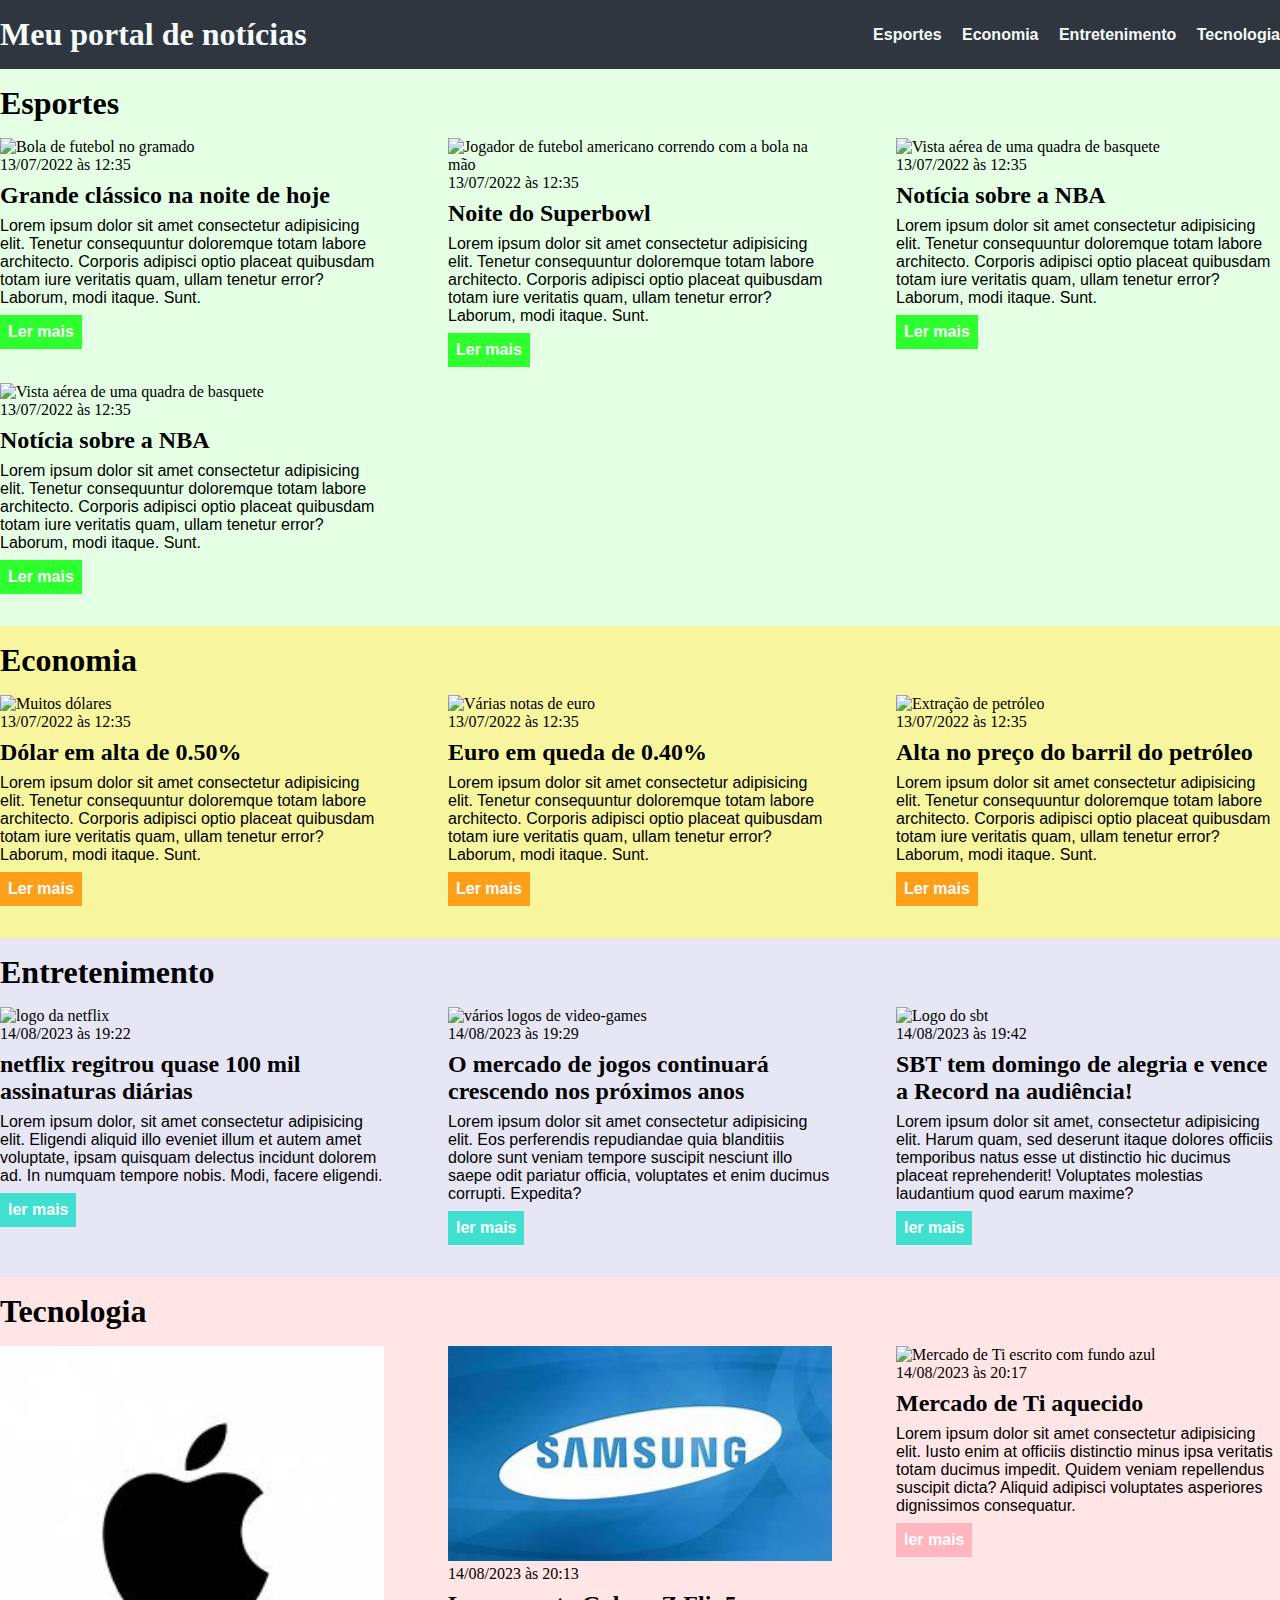
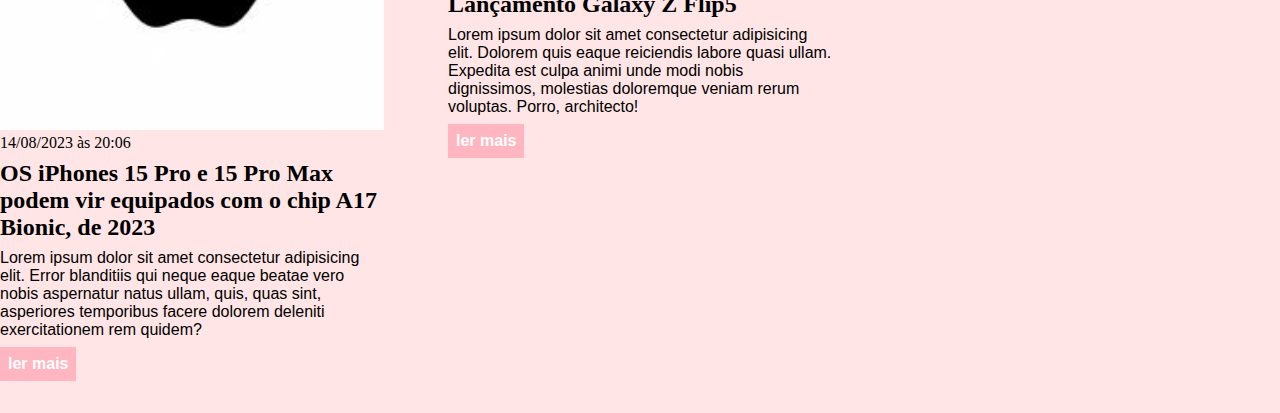
==== index.html @ ce5d85f8 "add index.htm e main.css" ====
<!DOCTYPE html>
<html lang="pt-br">
<head>
    <meta charset="UTF-8">
    <meta http-equiv="X-UA-Compatible" content="IE=edge">
    <meta name="viewport" content="width=device-width, initial-scale=1.0">
    <title>Meu portal de notícias</title>
    <link rel="stylesheet" href="main.css" />
</head>
<body>
    <header>
        <div class="container">
            <h1>Meu portal de notícias</h1>
            <nav>
                <ul>
                    <li>
                        <a href="#esporte" title="Ir para a seção de esportes">Esportes</a>
                    </li>
                    <li>
                        <a href="#economia" title="Ir para a seção de notícias">Economia</a>
                    </li>
                    <li>
                        <a href="#Entretenimento" title="Ir para a seção de Entretenimento">Entretenimento</a>
                    </li>
                    <li>
                        <a href="#tecnologia" title="Ir para a seção de tecnologia">Tecnologia</a>
                    </li>
                </ul>
            </nav>
        </div>
    </header>
    <section id="esporte">
        <div class="container">
            <h2>Esportes</h2>   
            <div class="articles">
                <article>
                    <img src="./imagens/futebol.jpg" alt="Bola de futebol no gramado" />
                    <header>
                        <time class="creation-date">13/07/2022 às 12:35</time>
                    </header>
                    <h3>Grande clássico na noite de hoje</h3>
                    <p>
                        Lorem ipsum dolor sit amet consectetur adipisicing elit. Tenetur consequuntur doloremque totam labore architecto. Corporis adipisci optio placeat quibusdam totam iure veritatis quam, ullam tenetur error? Laborum, modi itaque. Sunt.
                    </p>
                    <a href="#" title="Leia a notícia completa">Ler mais</a>
                </article>
                <article>
                    <img src="./imagens/futebol-americano.jpg" alt="Jogador de futebol americano correndo com a bola na mão" />
                    <header>
                        <time>13/07/2022 às 12:35</time>
                    </header>
                    <h3>Noite do Superbowl</h3>
                    <p>
                        Lorem ipsum dolor sit amet consectetur adipisicing elit. Tenetur consequuntur doloremque totam labore architecto. Corporis adipisci optio placeat quibusdam totam iure veritatis quam, ullam tenetur error? Laborum, modi itaque. Sunt.
                    </p>
                    <a href="#" title="Leia a notícia completa">Ler mais</a>
                </article>
                <article>
                    <img src="./imagens/basquete.jpg" title="Vista aérea de uma quadra de basquete" />
                    <header>
                        <time>13/07/2022 às 12:35</time>
                    </header>
                    <h3>Notícia sobre a NBA</h3>
                    <p>
                        Lorem ipsum dolor sit amet consectetur adipisicing elit. Tenetur consequuntur doloremque totam labore architecto. Corporis adipisci optio placeat quibusdam totam iure veritatis quam, ullam tenetur error? Laborum, modi itaque. Sunt.
                    </p>
                    <a href="#" title="Leia a notícia completa">Ler mais</a>
                </article>
                <article>
                    <img src="./imagens/basquete.jpg" title="Vista aérea de uma quadra de basquete" />
                    <header>
                        <time>13/07/2022 às 12:35</time>
                    </header>
                    <h3>Notícia sobre a NBA</h3>
                    <p>
                        Lorem ipsum dolor sit amet consectetur adipisicing elit. Tenetur consequuntur doloremque totam labore architecto. Corporis adipisci optio placeat quibusdam totam iure veritatis quam, ullam tenetur error? Laborum, modi itaque. Sunt.
                    </p>
                    <a href="#" title="Leia a notícia completa">Ler mais</a>
                </article>
            </div>
        </div>
    </section>
    <section id="economia">
        <div class="container">
            <h2>Economia</h2>
            <div class="articles">
                <article>
                    <img src="./imagens/dolares.jpg" alt="Muitos dólares" />
                    <header>
                        <time>13/07/2022 às 12:35</time>
                    </header>
                    <h3>Dólar em alta de 0.50%</h3>
                    <p>
                        Lorem ipsum dolor sit amet consectetur adipisicing elit. Tenetur consequuntur doloremque totam labore architecto. Corporis adipisci optio placeat quibusdam totam iure veritatis quam, ullam tenetur error? Laborum, modi itaque. Sunt.
                    </p>
                    <a href="#" title="Leia a notícia completa">Ler mais</a>
                </article>
                <article>
                    <img src="./imagens/euro.jpg" alt="Várias notas de euro" />
                    <header>
                        <time>13/07/2022 às 12:35</time>
                    </header>
                    <h3>Euro em queda de 0.40%</h3>
                    <p>
                        Lorem ipsum dolor sit amet consectetur adipisicing elit. Tenetur consequuntur doloremque totam labore architecto. Corporis adipisci optio placeat quibusdam totam iure veritatis quam, ullam tenetur error? Laborum, modi itaque. Sunt.
                    </p>
                    <a href="#" title="Leia a notícia completa">Ler mais</a>
                </article>
                <article>
                    <img src="./imagens/petroleo.jpg" alt="Extração de petróleo" />
                    <header>
                        <time>13/07/2022 às 12:35</time>
                    </header>
                    <h3>Alta no preço do barril do petróleo</h3>
                    <p>
                        Lorem ipsum dolor sit amet consectetur adipisicing elit. Tenetur consequuntur doloremque totam labore architecto. Corporis adipisci optio placeat quibusdam totam iure veritatis quam, ullam tenetur error? Laborum, modi itaque. Sunt.
                    </p>
                    <a href="#" title="Leia a notícia completa">Ler mais</a>
                </article>
            </div>
        </div>
    </section>
    <section id="Entretenimento">
        <div class="container">
            <h2>Entretenimento</h2>
            <div class="articles">
                <article>
                    <img src="https://encrypted-tbn0.gstatic.com/images?q=tbn:ANd9GcTUF02lBb_uHS51cL8hZEUuuuZNtz66y_dJ5A&usqp=CAU"alt="logo da netflix" />
                    <header>
                        <time>14/08/2023 às 19:22</time>
                    </header>
                    <h3>netflix regitrou quase 100 mil assinaturas diárias</h3>
                    <p>
                        Lorem ipsum dolor, sit amet consectetur adipisicing elit. Eligendi aliquid illo eveniet illum et autem amet voluptate, ipsam quisquam delectus incidunt dolorem ad. In numquam tempore nobis. Modi, facere eligendi.
                    </p>
                    <a href="leia a notícia completa">ler mais</a>
                </article>
                <article>
                    <img src="https://encrypted-tbn0.gstatic.com/images?q=tbn:ANd9GcSbOZIqQ_5a3tgkoItvcE9mCH8UWGNcnKR6XQ&usqp=CAU" alt="vários logos de video-games" />
                    <header>
                        <time>14/08/2023 às 19:29</time>
                    </header>
                    <h3>O mercado de jogos continuará crescendo nos próximos anos</h3>
                    <p>
                        Lorem ipsum dolor sit amet consectetur adipisicing elit. Eos perferendis repudiandae quia blanditiis dolore sunt veniam tempore suscipit nesciunt illo saepe odit pariatur officia, voluptates et enim ducimus corrupti. Expedita?
                    </p>
                    <a href="leia a notícia completa">ler mais</a>
                </article>
                <article>
                    <img src="https://th.bing.com/th/id/OIP.vIxNHCn9_fapQ4fEBtzzRgHaHa?pid=ImgDet&rs=1" alt="Logo do sbt" />
                    <header>
                        <time>14/08/2023 às 19:42</time>
                    </header>
                    <h3>SBT tem domingo de alegria e vence a Record na audiência!</h3>
                    <p>
                        Lorem ipsum dolor sit amet, consectetur adipisicing elit. Harum quam, sed deserunt itaque dolores officiis temporibus natus esse ut distinctio hic ducimus placeat reprehenderit! Voluptates molestias laudantium quod earum maxime?
                    </p>
                    <a href="leia a notícia completa">ler mais</a>
                </article>
            </div>
    </section>
        </div>
    <section id="tecnologia">
        <div class="container">
            <h2>Tecnologia</h2>
            <div class="articles">
                <article>
                    <img src="[data-uri]" alt="Logo da apple" />
                    <header>
                        <time>14/08/2023 às 20:06</time>
                    </header>
                    <h3>OS iPhones 15 Pro e 15 Pro Max podem vir equipados com o chip A17 Bionic, de 2023</h3>
                    <p>
                        Lorem ipsum dolor sit amet consectetur adipisicing elit. Error blanditiis qui neque eaque beatae vero nobis aspernatur natus ullam, quis, quas sint, asperiores temporibus facere dolorem deleniti exercitationem rem quidem?
                    </p>
                    <a href="leia a notícia completa">ler mais</a>
                </article>
                <article>
                    <img src="[data-uri]" alt="Logo samsung" />
                    <header>
                        <time>14/08/2023 às 20:13</time>
                    </header>
                    <h3>Lançamento Galaxy Z Flip5</h3>
                    <p>
                        Lorem ipsum dolor sit amet consectetur adipisicing elit. Dolorem quis eaque reiciendis labore quasi ullam. Expedita est culpa animi unde modi nobis dignissimos, molestias doloremque veniam rerum voluptas. Porro, architecto!
                    </p>
                    <a href="leia a notícia completa">ler mais</a>
                </article>
                <article>
                    <img src="https://th.bing.com/th/id/OIP.q9iQ5xEWCz7slOFjRzXzMgHaEA?pid=ImgDet&rs=1" alt="Mercado de Ti escrito com fundo azul" />
                    <header>
                        <time>14/08/2023 às 20:17</time>
                    </header>
                    <h3>Mercado de Ti aquecido </h3>
                    <p>
                        Lorem ipsum dolor sit amet consectetur adipisicing elit. Iusto enim at officiis distinctio minus ipsa veritatis totam ducimus impedit. Quidem veniam repellendus suscipit dicta? Aliquid adipisci voluptates asperiores dignissimos consequatur.
                    </p>
                    <a href="leia a notícia completa">ler mais</a>
                </article>
            </div>
        </div>
    </section>
</body>
</html>
---- main.css ----
* {
    box-sizing: border-box;
    margin: 0;
    padding: 0;
}

body > header {
    background-color: #2f3640;
    padding: 16px 0;
    color: #f5fafa;
}

header .container{
    display: flex;
    align-items: center;
    justify-content: space-between;
}

header li{
    display: inline;
    font-family: Arial, Helvetica, sans-serif;
    font-weight: bolder;
    margin-left: 16px;
}

header li a{
    color: #f5fafa;
    text-decoration: none;
}

header li a:hover{
    text-decoration: underline;
}

.container {
    width: auto ;
    margin: 0 auto ;
}

.articles{
    display: flex;
    flex-wrap: wrap;
    justify-content: space-between;
}

.articles article img{
    /*height: 180px;*/
    width: 100%;
}

.articles article{
    width: 30%;
}
section {
    padding: 16PX 0;
}

section h2,
.articles article{
    padding-bottom: 16px;
}
.articles article h3{
    padding-top: 8px;
    padding-bottom: 8px;
}

.articles article a{
    background-color: blue;
    color: #fff;
    padding: 8px;
    display: inline-block;
    text-decoration: none;
    font-weight: bold;
    margin-top: 8px;
}

.articles article a:hover{
    text-decoration: underline;
}

.articles article p,
.articles article a{
    font-family: Arial, Helvetica, sans-serif;
}

.articles article h3{
    font-size: 24px ;
}

section h2{
    font-size: 32px;
}

#esporte{
    background-color: rgba(0, 255, 0, 0.1);
}

#esporte .articles article a{
    background-color: rgba(0, 255, 0, 0.8);
}

#economia{
    background-color: #f8f59f;
}

#economia .articles article a{
    background-color: #ff9f1a;
}

#Entretenimento{
    background-color: rgba(7%,4%, 56%,0.1);
}

#Entretenimento .articles article a{
    background-color: #40e0d0;
}

#tecnologia{
    background-color: rgba(255, 0, 0, 0.1)
}

#tecnologia .articles article a{
    background-color: #ffb6c1;
}
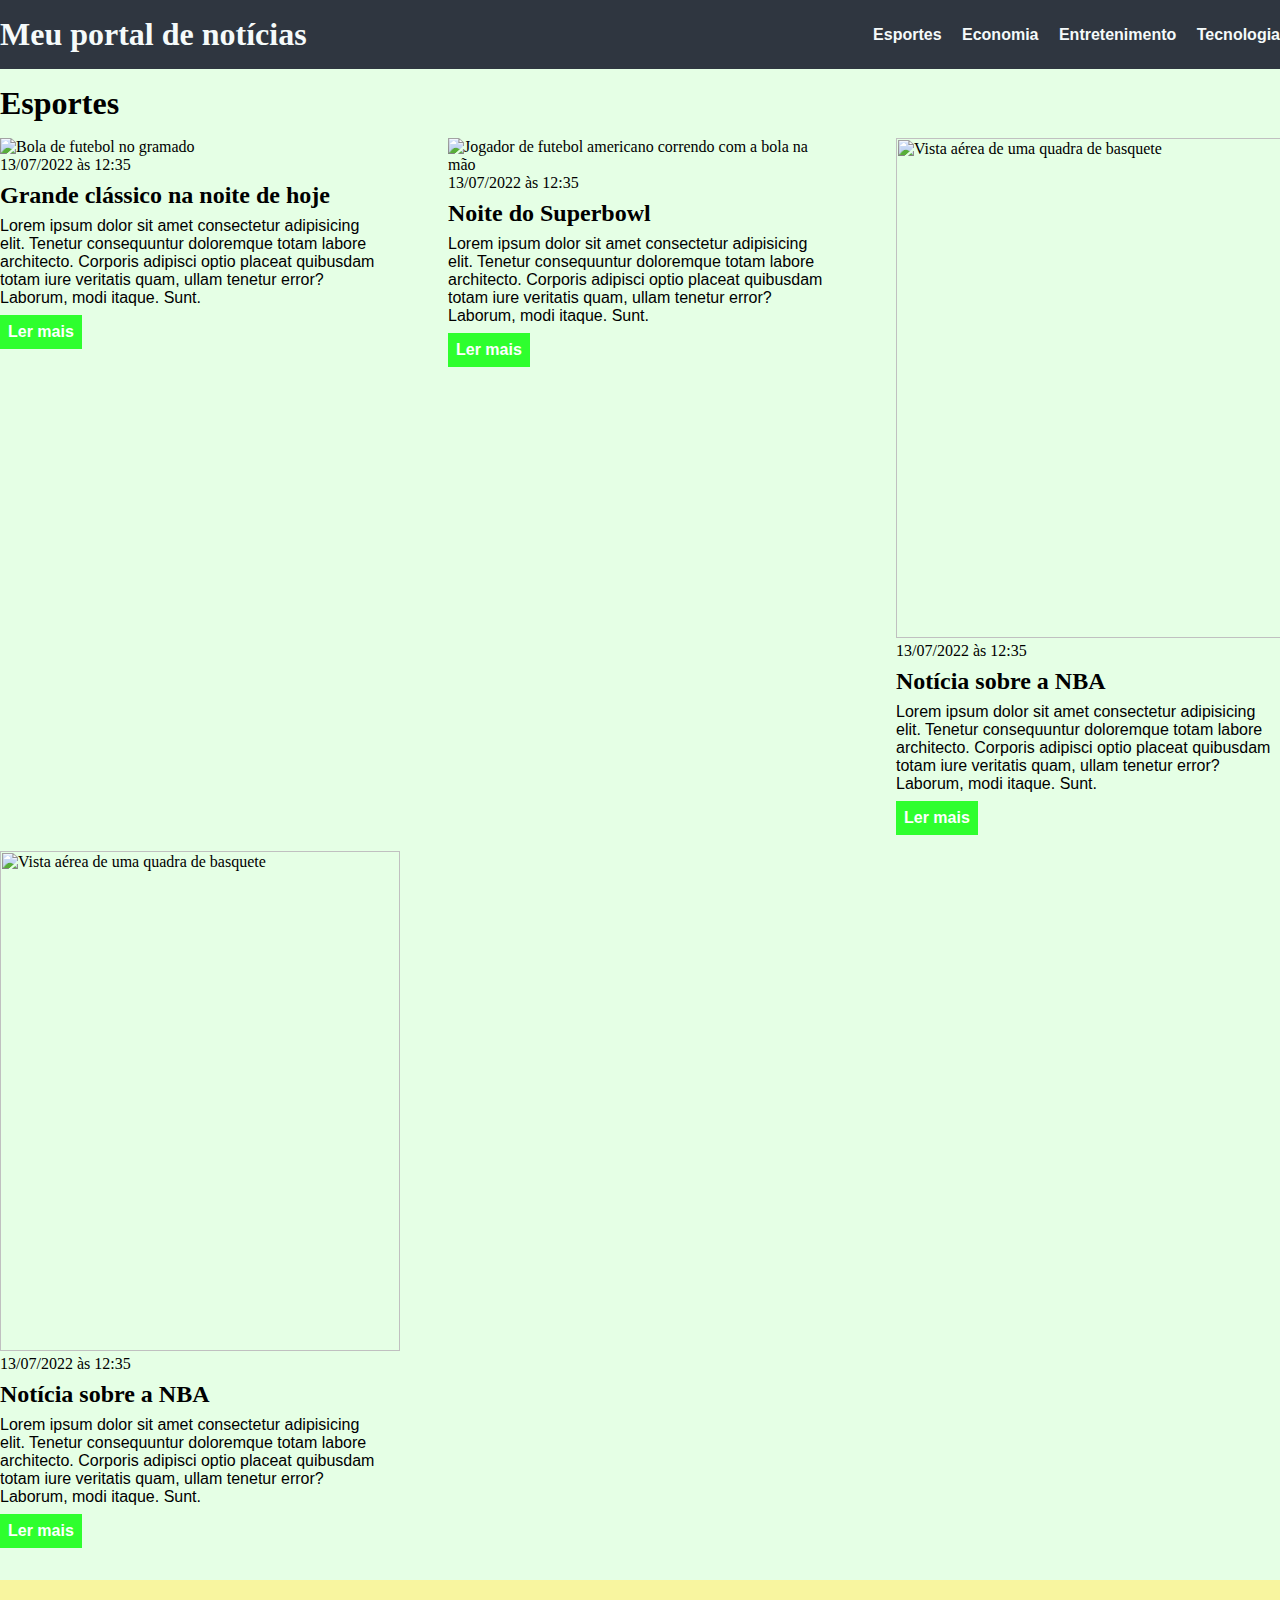
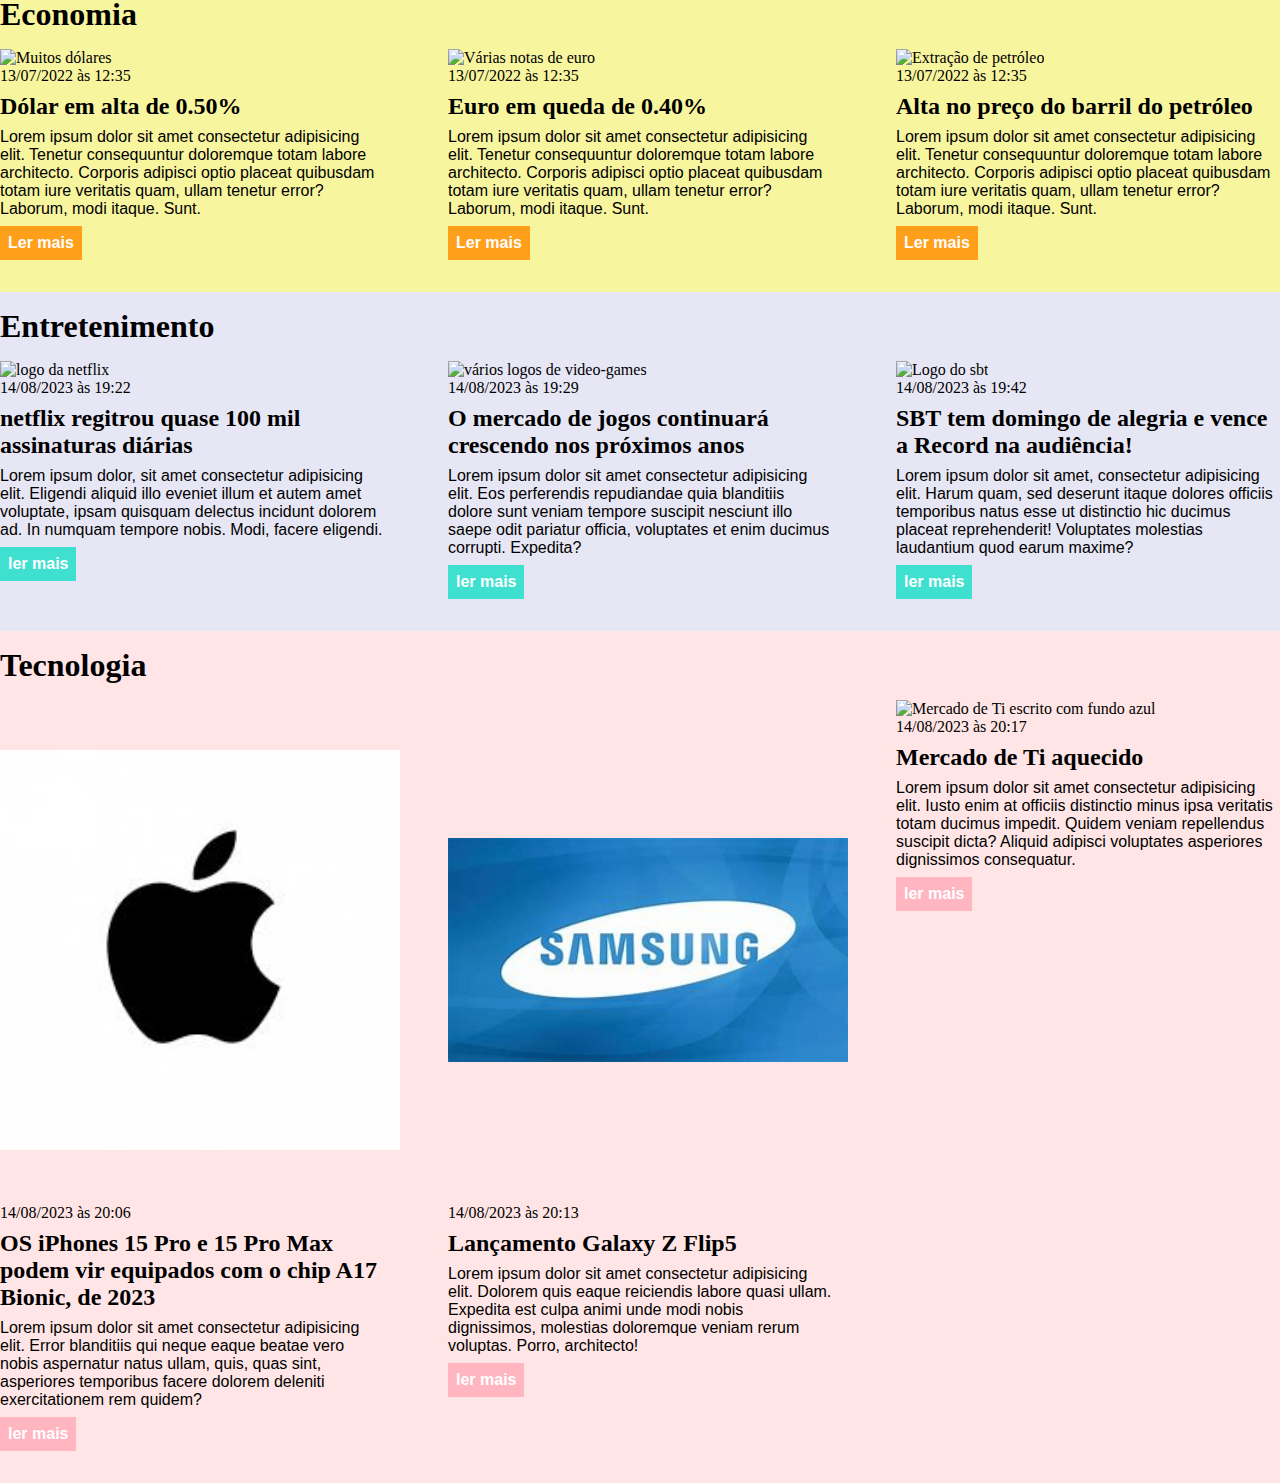
==== commit 0760ae45: "add porporção de img em main.css" ====
--- a/index.html
+++ b/index.html
@@ -34,7 +34,7 @@
             <h2>Esportes</h2>   
             <div class="articles">
                 <article>
-                    <img src="./imagens/futebol.jpg" alt="Bola de futebol no gramado" />
+                    <img src="./futebol.jpg" alt="Bola de futebol no gramado" />
                     <header>
                         <time class="creation-date">13/07/2022 às 12:35</time>
                     </header>
@@ -45,7 +45,7 @@
                     <a href="#" title="Leia a notícia completa">Ler mais</a>
                 </article>
                 <article>
-                    <img src="./imagens/futebol-americano.jpg" alt="Jogador de futebol americano correndo com a bola na mão" />
+                    <img src="./futebol-americano.jpg" alt="Jogador de futebol americano correndo com a bola na mão" />
                     <header>
                         <time>13/07/2022 às 12:35</time>
                     </header>
@@ -56,7 +56,7 @@
                     <a href="#" title="Leia a notícia completa">Ler mais</a>
                 </article>
                 <article>
-                    <img src="./imagens/basquete.jpg" title="Vista aérea de uma quadra de basquete" />
+                    <img src="./basquete.jpg" title="Vista aérea de uma quadra de basquete" />
                     <header>
                         <time>13/07/2022 às 12:35</time>
                     </header>
@@ -67,7 +67,7 @@
                     <a href="#" title="Leia a notícia completa">Ler mais</a>
                 </article>
                 <article>
-                    <img src="./imagens/basquete.jpg" title="Vista aérea de uma quadra de basquete" />
+                    <img src="./basquete.jpg" title="Vista aérea de uma quadra de basquete" />
                     <header>
                         <time>13/07/2022 às 12:35</time>
                     </header>
@@ -85,7 +85,7 @@
             <h2>Economia</h2>
             <div class="articles">
                 <article>
-                    <img src="./imagens/dolares.jpg" alt="Muitos dólares" />
+                    <img src="./dolares.jpg" alt="Muitos dólares" />
                     <header>
                         <time>13/07/2022 às 12:35</time>
                     </header>
@@ -96,7 +96,7 @@
                     <a href="#" title="Leia a notícia completa">Ler mais</a>
                 </article>
                 <article>
-                    <img src="./imagens/euro.jpg" alt="Várias notas de euro" />
+                    <img src="./euro.jpg" alt="Várias notas de euro" />
                     <header>
                         <time>13/07/2022 às 12:35</time>
                     </header>
@@ -107,7 +107,7 @@
                     <a href="#" title="Leia a notícia completa">Ler mais</a>
                 </article>
                 <article>
-                    <img src="./imagens/petroleo.jpg" alt="Extração de petróleo" />
+                    <img src="./petroleo.jpg" alt="Extração de petróleo" />
                     <header>
                         <time>13/07/2022 às 12:35</time>
                     </header>
--- a/main.css
+++ b/main.css
@@ -45,7 +45,9 @@
 
 .articles article img{
     /*height: 180px;*/
-    width: 100%;
+    width: 400px;
+    height: 500px;
+    object-fit: contain;
 }
 
 .articles article{
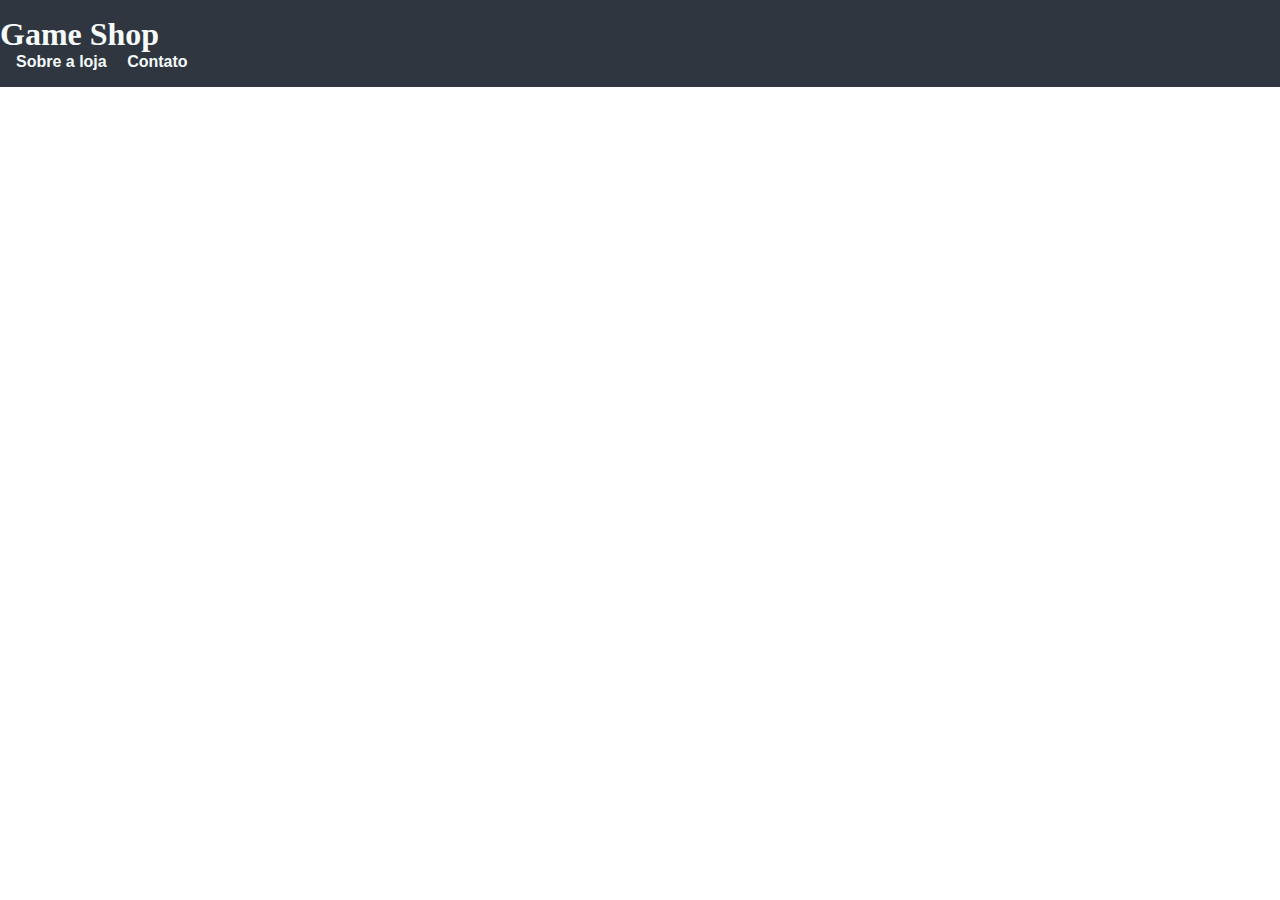
==== commit 5837e4ac: "inicial commit" ====
--- a/index.html
+++ b/index.html
@@ -1,204 +1,25 @@
-<!DOCTYPE html>
-<html lang="pt-br">
-<head>
-    <meta charset="UTF-8">
-    <meta http-equiv="X-UA-Compatible" content="IE=edge">
-    <meta name="viewport" content="width=device-width, initial-scale=1.0">
-    <title>Meu portal de notícias</title>
-    <link rel="stylesheet" href="main.css" />
-</head>
-<body>
-    <header>
-        <div class="container">
-            <h1>Meu portal de notícias</h1>
-            <nav>
-                <ul>
-                    <li>
-                        <a href="#esporte" title="Ir para a seção de esportes">Esportes</a>
-                    </li>
-                    <li>
-                        <a href="#economia" title="Ir para a seção de notícias">Economia</a>
-                    </li>
-                    <li>
-                        <a href="#Entretenimento" title="Ir para a seção de Entretenimento">Entretenimento</a>
-                    </li>
-                    <li>
-                        <a href="#tecnologia" title="Ir para a seção de tecnologia">Tecnologia</a>
-                    </li>
-                </ul>
-            </nav>
-        </div>
-    </header>
-    <section id="esporte">
-        <div class="container">
-            <h2>Esportes</h2>   
-            <div class="articles">
-                <article>
-                    <img src="./futebol.jpg" alt="Bola de futebol no gramado" />
-                    <header>
-                        <time class="creation-date">13/07/2022 às 12:35</time>
-                    </header>
-                    <h3>Grande clássico na noite de hoje</h3>
-                    <p>
-                        Lorem ipsum dolor sit amet consectetur adipisicing elit. Tenetur consequuntur doloremque totam labore architecto. Corporis adipisci optio placeat quibusdam totam iure veritatis quam, ullam tenetur error? Laborum, modi itaque. Sunt.
-                    </p>
-                    <a href="#" title="Leia a notícia completa">Ler mais</a>
-                </article>
-                <article>
-                    <img src="./futebol-americano.jpg" alt="Jogador de futebol americano correndo com a bola na mão" />
-                    <header>
-                        <time>13/07/2022 às 12:35</time>
-                    </header>
-                    <h3>Noite do Superbowl</h3>
-                    <p>
-                        Lorem ipsum dolor sit amet consectetur adipisicing elit. Tenetur consequuntur doloremque totam labore architecto. Corporis adipisci optio placeat quibusdam totam iure veritatis quam, ullam tenetur error? Laborum, modi itaque. Sunt.
-                    </p>
-                    <a href="#" title="Leia a notícia completa">Ler mais</a>
-                </article>
-                <article>
-                    <img src="./basquete.jpg" title="Vista aérea de uma quadra de basquete" />
-                    <header>
-                        <time>13/07/2022 às 12:35</time>
-                    </header>
-                    <h3>Notícia sobre a NBA</h3>
-                    <p>
-                        Lorem ipsum dolor sit amet consectetur adipisicing elit. Tenetur consequuntur doloremque totam labore architecto. Corporis adipisci optio placeat quibusdam totam iure veritatis quam, ullam tenetur error? Laborum, modi itaque. Sunt.
-                    </p>
-                    <a href="#" title="Leia a notícia completa">Ler mais</a>
-                </article>
-                <article>
-                    <img src="./basquete.jpg" title="Vista aérea de uma quadra de basquete" />
-                    <header>
-                        <time>13/07/2022 às 12:35</time>
-                    </header>
-                    <h3>Notícia sobre a NBA</h3>
-                    <p>
-                        Lorem ipsum dolor sit amet consectetur adipisicing elit. Tenetur consequuntur doloremque totam labore architecto. Corporis adipisci optio placeat quibusdam totam iure veritatis quam, ullam tenetur error? Laborum, modi itaque. Sunt.
-                    </p>
-                    <a href="#" title="Leia a notícia completa">Ler mais</a>
-                </article>
-            </div>
-        </div>
-    </section>
-    <section id="economia">
-        <div class="container">
-            <h2>Economia</h2>
-            <div class="articles">
-                <article>
-                    <img src="./dolares.jpg" alt="Muitos dólares" />
-                    <header>
-                        <time>13/07/2022 às 12:35</time>
-                    </header>
-                    <h3>Dólar em alta de 0.50%</h3>
-                    <p>
-                        Lorem ipsum dolor sit amet consectetur adipisicing elit. Tenetur consequuntur doloremque totam labore architecto. Corporis adipisci optio placeat quibusdam totam iure veritatis quam, ullam tenetur error? Laborum, modi itaque. Sunt.
-                    </p>
-                    <a href="#" title="Leia a notícia completa">Ler mais</a>
-                </article>
-                <article>
-                    <img src="./euro.jpg" alt="Várias notas de euro" />
-                    <header>
-                        <time>13/07/2022 às 12:35</time>
-                    </header>
-                    <h3>Euro em queda de 0.40%</h3>
-                    <p>
-                        Lorem ipsum dolor sit amet consectetur adipisicing elit. Tenetur consequuntur doloremque totam labore architecto. Corporis adipisci optio placeat quibusdam totam iure veritatis quam, ullam tenetur error? Laborum, modi itaque. Sunt.
-                    </p>
-                    <a href="#" title="Leia a notícia completa">Ler mais</a>
-                </article>
-                <article>
-                    <img src="./petroleo.jpg" alt="Extração de petróleo" />
-                    <header>
-                        <time>13/07/2022 às 12:35</time>
-                    </header>
-                    <h3>Alta no preço do barril do petróleo</h3>
-                    <p>
-                        Lorem ipsum dolor sit amet consectetur adipisicing elit. Tenetur consequuntur doloremque totam labore architecto. Corporis adipisci optio placeat quibusdam totam iure veritatis quam, ullam tenetur error? Laborum, modi itaque. Sunt.
-                    </p>
-                    <a href="#" title="Leia a notícia completa">Ler mais</a>
-                </article>
-            </div>
-        </div>
-    </section>
-    <section id="Entretenimento">
-        <div class="container">
-            <h2>Entretenimento</h2>
-            <div class="articles">
-                <article>
-                    <img src="https://encrypted-tbn0.gstatic.com/images?q=tbn:ANd9GcTUF02lBb_uHS51cL8hZEUuuuZNtz66y_dJ5A&usqp=CAU"alt="logo da netflix" />
-                    <header>
-                        <time>14/08/2023 às 19:22</time>
-                    </header>
-                    <h3>netflix regitrou quase 100 mil assinaturas diárias</h3>
-                    <p>
-                        Lorem ipsum dolor, sit amet consectetur adipisicing elit. Eligendi aliquid illo eveniet illum et autem amet voluptate, ipsam quisquam delectus incidunt dolorem ad. In numquam tempore nobis. Modi, facere eligendi.
-                    </p>
-                    <a href="leia a notícia completa">ler mais</a>
-                </article>
-                <article>
-                    <img src="https://encrypted-tbn0.gstatic.com/images?q=tbn:ANd9GcSbOZIqQ_5a3tgkoItvcE9mCH8UWGNcnKR6XQ&usqp=CAU" alt="vários logos de video-games" />
-                    <header>
-                        <time>14/08/2023 às 19:29</time>
-                    </header>
-                    <h3>O mercado de jogos continuará crescendo nos próximos anos</h3>
-                    <p>
-                        Lorem ipsum dolor sit amet consectetur adipisicing elit. Eos perferendis repudiandae quia blanditiis dolore sunt veniam tempore suscipit nesciunt illo saepe odit pariatur officia, voluptates et enim ducimus corrupti. Expedita?
-                    </p>
-                    <a href="leia a notícia completa">ler mais</a>
-                </article>
-                <article>
-                    <img src="https://th.bing.com/th/id/OIP.vIxNHCn9_fapQ4fEBtzzRgHaHa?pid=ImgDet&rs=1" alt="Logo do sbt" />
-                    <header>
-                        <time>14/08/2023 às 19:42</time>
-                    </header>
-                    <h3>SBT tem domingo de alegria e vence a Record na audiência!</h3>
-                    <p>
-                        Lorem ipsum dolor sit amet, consectetur adipisicing elit. Harum quam, sed deserunt itaque dolores officiis temporibus natus esse ut distinctio hic ducimus placeat reprehenderit! Voluptates molestias laudantium quod earum maxime?
-                    </p>
-                    <a href="leia a notícia completa">ler mais</a>
-                </article>
-            </div>
-    </section>
-        </div>
-    <section id="tecnologia">
-        <div class="container">
-            <h2>Tecnologia</h2>
-            <div class="articles">
-                <article>
-                    <img src="[data-uri]" alt="Logo da apple" />
-                    <header>
-                        <time>14/08/2023 às 20:06</time>
-                    </header>
-                    <h3>OS iPhones 15 Pro e 15 Pro Max podem vir equipados com o chip A17 Bionic, de 2023</h3>
-                    <p>
-                        Lorem ipsum dolor sit amet consectetur adipisicing elit. Error blanditiis qui neque eaque beatae vero nobis aspernatur natus ullam, quis, quas sint, asperiores temporibus facere dolorem deleniti exercitationem rem quidem?
-                    </p>
-                    <a href="leia a notícia completa">ler mais</a>
-                </article>
-                <article>
-                    <img src="[data-uri]" alt="Logo samsung" />
-                    <header>
-                        <time>14/08/2023 às 20:13</time>
-                    </header>
-                    <h3>Lançamento Galaxy Z Flip5</h3>
-                    <p>
-                        Lorem ipsum dolor sit amet consectetur adipisicing elit. Dolorem quis eaque reiciendis labore quasi ullam. Expedita est culpa animi unde modi nobis dignissimos, molestias doloremque veniam rerum voluptas. Porro, architecto!
-                    </p>
-                    <a href="leia a notícia completa">ler mais</a>
-                </article>
-                <article>
-                    <img src="https://th.bing.com/th/id/OIP.q9iQ5xEWCz7slOFjRzXzMgHaEA?pid=ImgDet&rs=1" alt="Mercado de Ti escrito com fundo azul" />
-                    <header>
-                        <time>14/08/2023 às 20:17</time>
-                    </header>
-                    <h3>Mercado de Ti aquecido </h3>
-                    <p>
-                        Lorem ipsum dolor sit amet consectetur adipisicing elit. Iusto enim at officiis distinctio minus ipsa veritatis totam ducimus impedit. Quidem veniam repellendus suscipit dicta? Aliquid adipisci voluptates asperiores dignissimos consequatur.
-                    </p>
-                    <a href="leia a notícia completa">ler mais</a>
-                </article>
-            </div>
-        </div>
-    </section>
-</body>
+<!DOCTYPE html>
+<html lang="pt-br">
+<head>
+    <meta charset="UTF-8">
+    <meta name="viewport" content="width=device-width, initial-scale=1.0">
+    <title>Game Shop - A sua loja de games</title>
+    <link rel="stylesheet" href="main.css">
+</head>
+<body>
+    <header>
+        <h1>Game Shop</h1>
+        <nav>
+            <ul>
+                <li>
+                    <a href="*">Sobre a loja </a>
+                </li>
+                <li>
+                    <a href="*">Contato</a>
+                </li>
+            </ul>
+        
+        </nav>
+    </header>
+</body>
 </html>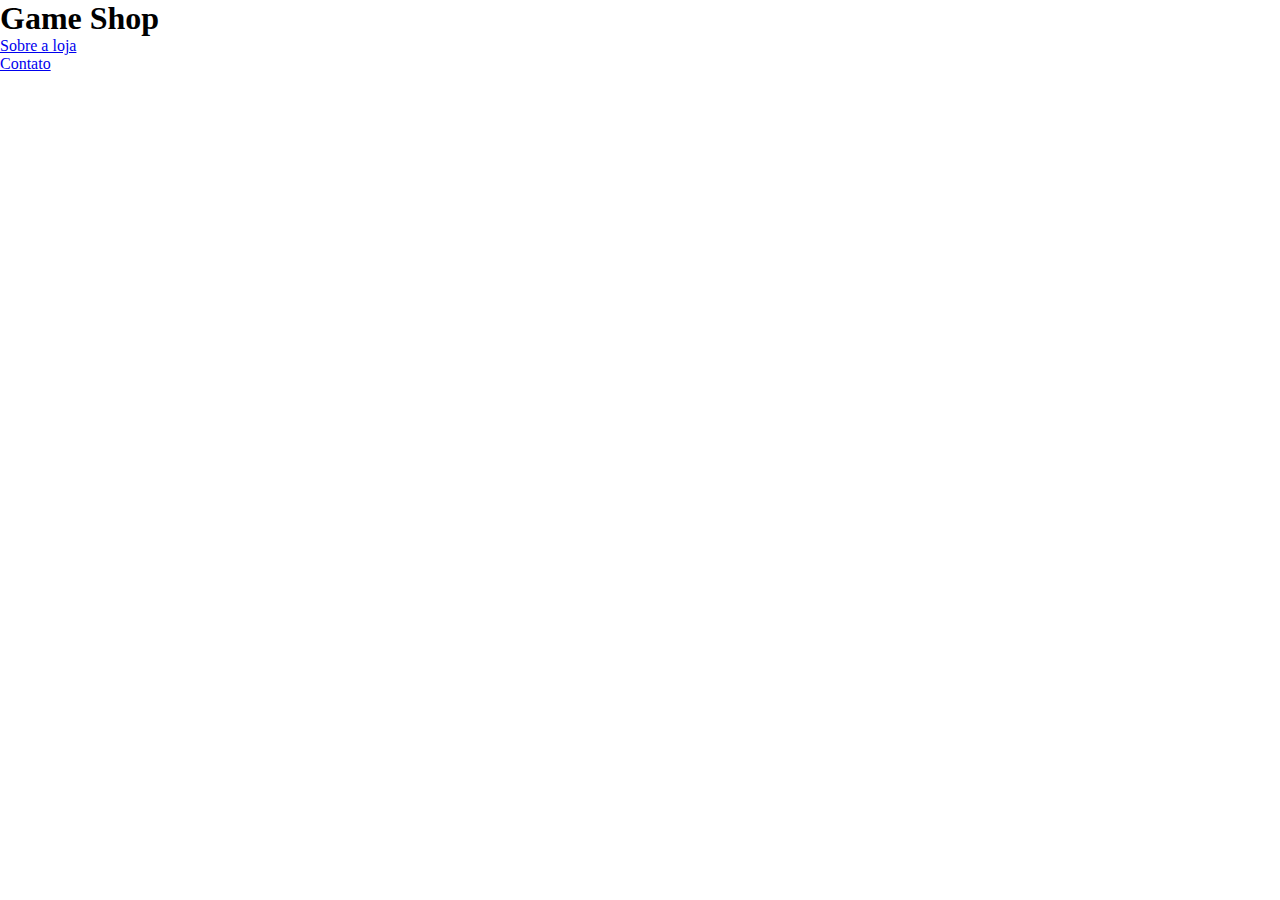
==== commit 11f1cc29: "add container" ====
--- a/index.html
+++ b/index.html
@@ -8,6 +8,7 @@
 </head>
 <body>
     <header>
+    <div class="container">
         <h1>Game Shop</h1>
         <nav>
             <ul>
@@ -17,8 +18,8 @@
                 <li>
                     <a href="*">Contato</a>
                 </li>
-            </ul>
-        
+            </ul>    
+    </div>
         </nav>
     </header>
 </body>
--- a/main.css
+++ b/main.css
@@ -1,126 +1,5 @@
-* {
-    box-sizing: border-box;
-    margin: 0;
-    padding: 0;
-}
-
-body > header {
-    background-color: #2f3640;
-    padding: 16px 0;
-    color: #f5fafa;
-}
-
-header .container{
-    display: flex;
-    align-items: center;
-    justify-content: space-between;
-}
-
-header li{
-    display: inline;
-    font-family: Arial, Helvetica, sans-serif;
-    font-weight: bolder;
-    margin-left: 16px;
-}
-
-header li a{
-    color: #f5fafa;
-    text-decoration: none;
-}
-
-header li a:hover{
-    text-decoration: underline;
-}
-
-.container {
-    width: auto ;
-    margin: 0 auto ;
-}
-
-.articles{
-    display: flex;
-    flex-wrap: wrap;
-    justify-content: space-between;
-}
-
-.articles article img{
-    /*height: 180px;*/
-    width: 400px;
-    height: 500px;
-    object-fit: contain;
-}
-
-.articles article{
-    width: 30%;
-}
-section {
-    padding: 16PX 0;
-}
-
-section h2,
-.articles article{
-    padding-bottom: 16px;
-}
-.articles article h3{
-    padding-top: 8px;
-    padding-bottom: 8px;
-}
-
-.articles article a{
-    background-color: blue;
-    color: #fff;
-    padding: 8px;
-    display: inline-block;
-    text-decoration: none;
-    font-weight: bold;
-    margin-top: 8px;
-}
-
-.articles article a:hover{
-    text-decoration: underline;
-}
-
-.articles article p,
-.articles article a{
-    font-family: Arial, Helvetica, sans-serif;
-}
-
-.articles article h3{
-    font-size: 24px ;
-}
-
-section h2{
-    font-size: 32px;
-}
-
-#esporte{
-    background-color: rgba(0, 255, 0, 0.1);
-}
-
-#esporte .articles article a{
-    background-color: rgba(0, 255, 0, 0.8);
-}
-
-#economia{
-    background-color: #f8f59f;
-}
-
-#economia .articles article a{
-    background-color: #ff9f1a;
-}
-
-#Entretenimento{
-    background-color: rgba(7%,4%, 56%,0.1);
-}
-
-#Entretenimento .articles article a{
-    background-color: #40e0d0;
-}
-
-#tecnologia{
-    background-color: rgba(255, 0, 0, 0.1)
-}
-
-#tecnologia .articles article a{
-    background-color: #ffb6c1;
+* {
+    margin: 0;
+    padding: 0;
+    box-sizing: border-box;
 }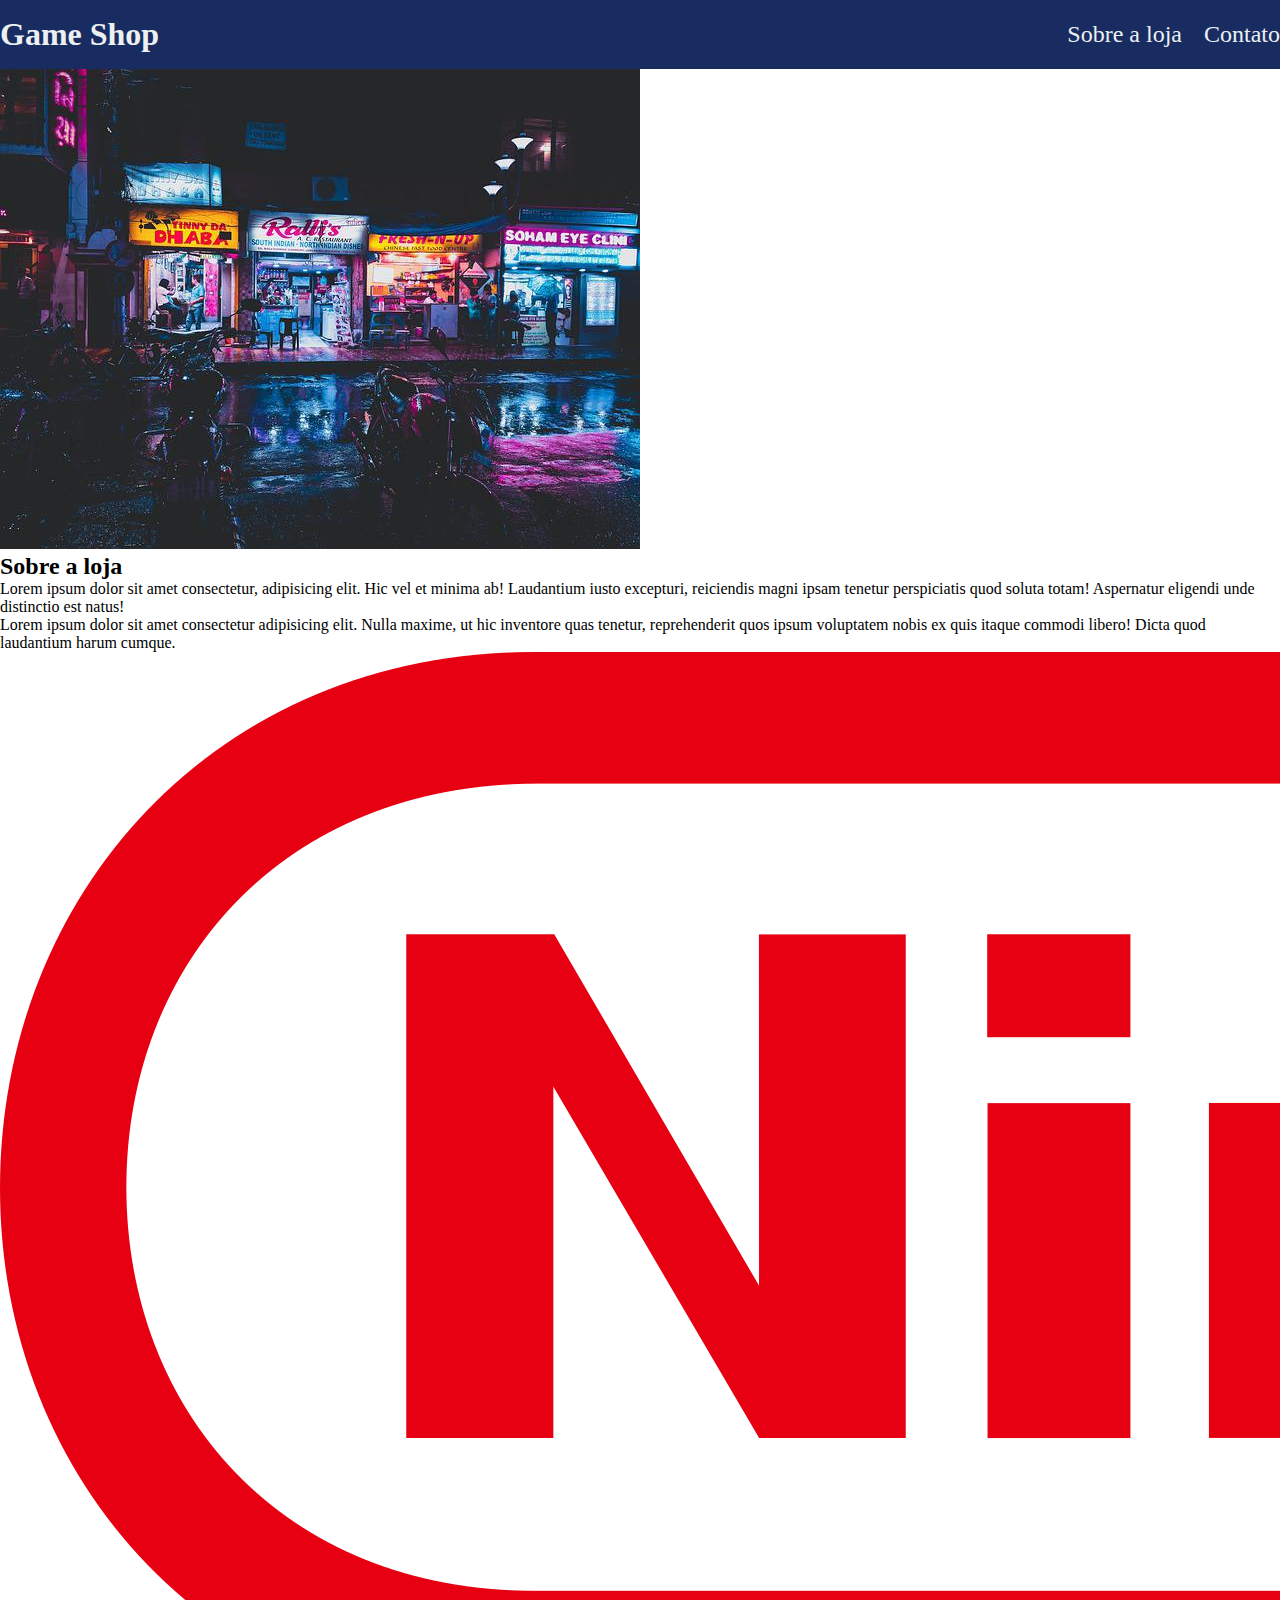
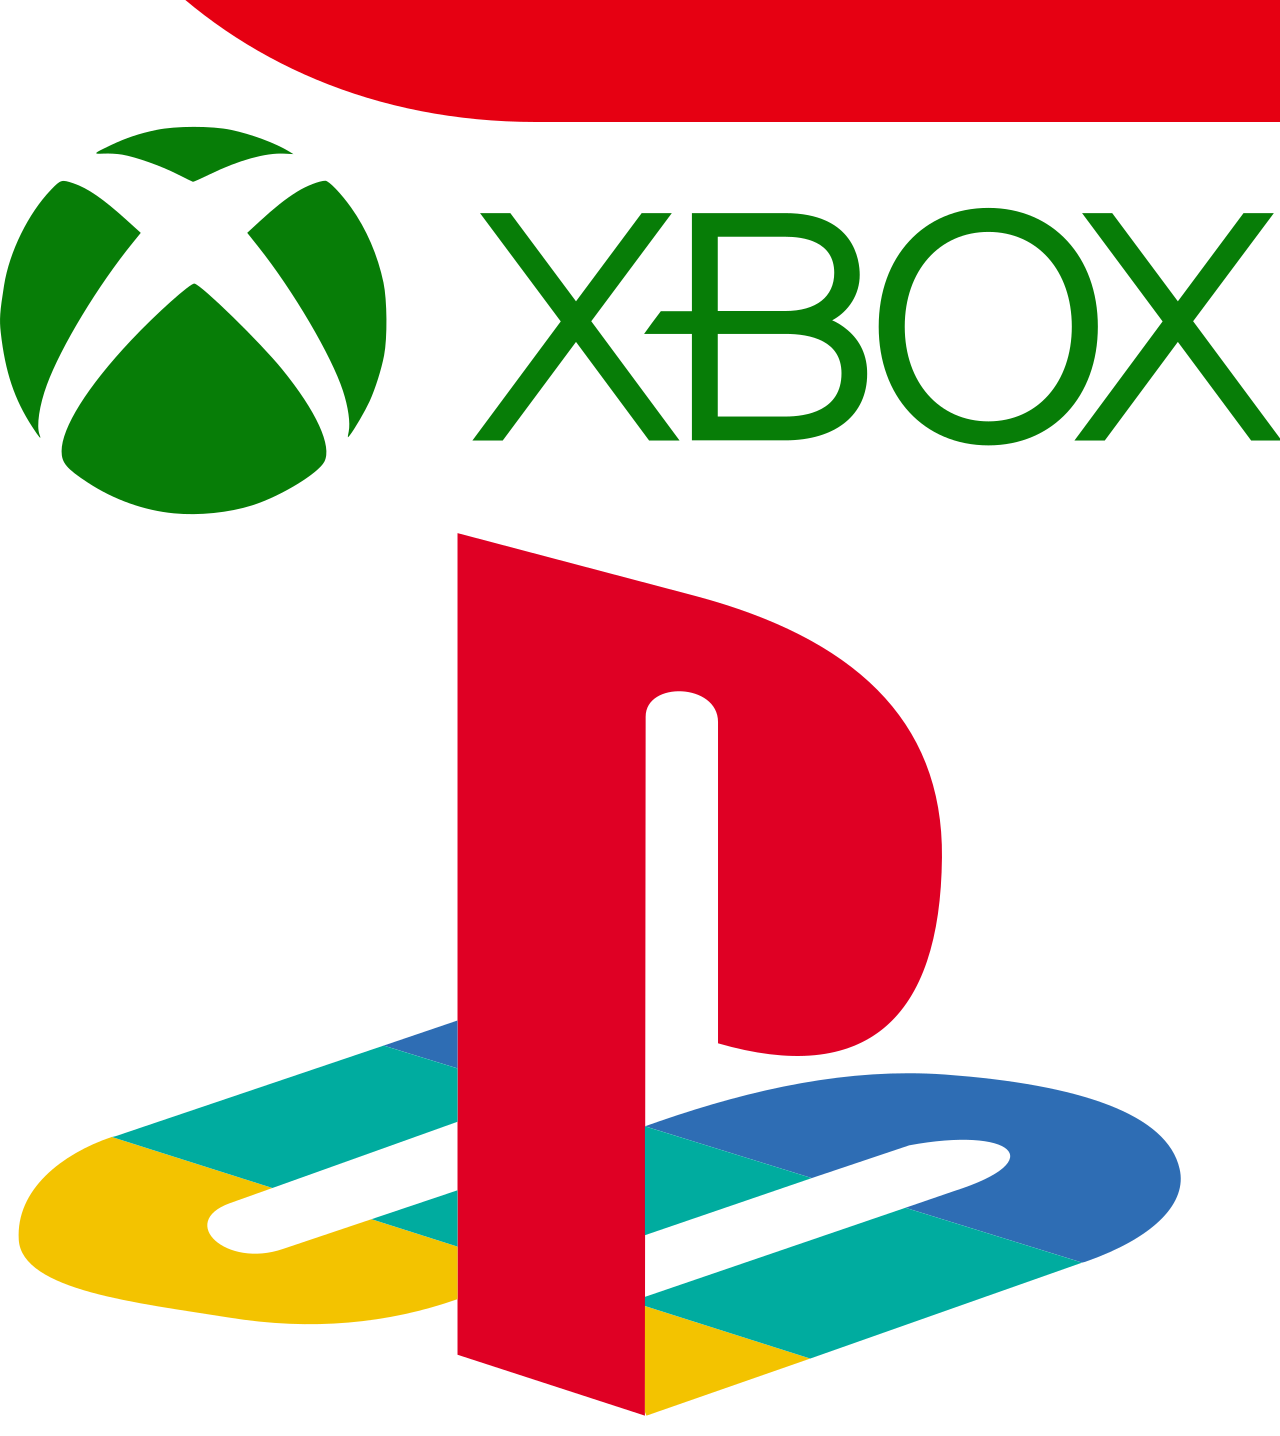
==== commit 6828d3c0: "add fonte  e nova class="container"" ====
--- a/index.html
+++ b/index.html
@@ -5,6 +5,9 @@
     <meta name="viewport" content="width=device-width, initial-scale=1.0">
     <title>Game Shop - A sua loja de games</title>
     <link rel="stylesheet" href="main.css">
+    <link rel="preconnect" href="https://fonts.googleapis.com">
+<link rel="preconnect" href="https://fonts.gstatic.com" crossorigin>
+<link href="https://fonts.googleapis.com/css2?family=Bungee&family=Roboto+Condensed&display=swap" rel="stylesheet">
 </head>
 <body>
     <header>
@@ -22,5 +25,24 @@
     </div>
         </nav>
     </header>
+    <section>
+        <div class="container">
+            <img class="store-front" src="imagens/loja.jpg" alt="Logo da loja Game Shop" />
+            <div>
+                <h2>Sobre a loja</h2>
+                <p>
+                    Lorem ipsum dolor sit amet consectetur, adipisicing elit. Hic vel et minima ab! Laudantium iusto excepturi, reiciendis magni ipsam tenetur perspiciatis quod soluta totam! Aspernatur eligendi unde distinctio est natus!
+                </p>
+                <p>
+                    Lorem ipsum dolor sit amet consectetur adipisicing elit. Nulla maxime, ut hic inventore quas tenetur, reprehenderit quos ipsum voluptatem nobis ex quis itaque commodi libero! Dicta quod laudantium harum cumque.
+                </p>
+                <ul class="brands-list">
+                    <img src="imagens/nintendo.png" alt="nintendo" />
+                    <img src="imagens/xbox.png" alt="xbox" />
+                    <img src="imagens/playstation.png" alt="playstation" />
+                </ul>
+            </div>
+        </div>
+    </section>
 </body>
 </html>--- a/main.css
+++ b/main.css
@@ -2,4 +2,33 @@
     margin: 0;
     padding: 0;
     box-sizing: border-box;
+}
+
+header {
+    padding: 16px 0;
+    background-color: #182c61;
+    color: #ecf0f1;
+}
+
+header nav li {
+    display: inline;
+    margin-left: 16px;
+    font-size: 24px;
+}
+
+header nav li a {
+    color: #ecf0f1;
+    text-decoration: none;
+}
+
+.container{
+    max-width: 1280px;
+    width: 100%;
+    margin: 0 auto;
+}
+
+header .container{
+    display: flex;
+    align-items: center;
+    justify-content: space-between;
 }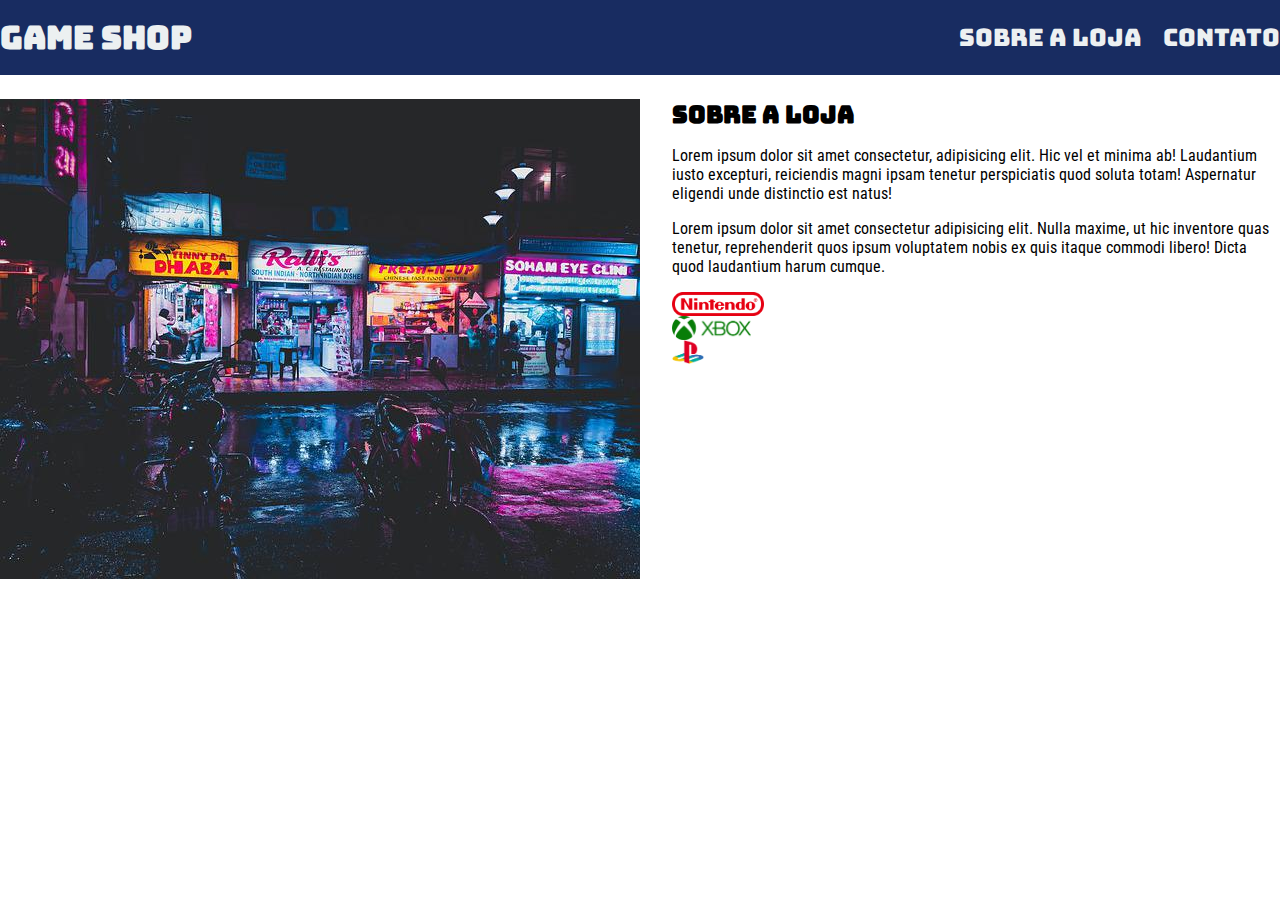
==== commit fca2468c: "add <li>" ====
--- a/index.html
+++ b/index.html
@@ -37,9 +37,9 @@
                     Lorem ipsum dolor sit amet consectetur adipisicing elit. Nulla maxime, ut hic inventore quas tenetur, reprehenderit quos ipsum voluptatem nobis ex quis itaque commodi libero! Dicta quod laudantium harum cumque.
                 </p>
                 <ul class="brands-list">
-                    <img src="imagens/nintendo.png" alt="nintendo" />
-                    <img src="imagens/xbox.png" alt="xbox" />
-                    <img src="imagens/playstation.png" alt="playstation" />
+                    <li><img src="imagens/nintendo.png" alt="nintendo" /></li>
+                    <li><img src="imagens/xbox.png" alt="xbox" /></li>
+                    <li><img src="imagens/playstation.png" alt="playstation" /></li>
                 </ul>
             </div>
         </div>
--- a/main.css
+++ b/main.css
@@ -2,6 +2,15 @@
     margin: 0;
     padding: 0;
     box-sizing: border-box;
+}
+
+header ,
+section h2 {
+    font-family: 'Bungee', cursive;
+}
+
+body{
+    font-family: 'Roboto Condensed', sans-serif;
 }
 
 header {
@@ -27,8 +36,37 @@
     margin: 0 auto;
 }
 
-header .container{
+header .container,
+section .container{
     display: flex;
     align-items: center;
     justify-content: space-between;
+}
+
+.brands-list img{
+    height: 24px;
+}
+
+.brands-list li{
+    display: flex;
+}
+
+section .container{
+    align-items: flex-start;
+}
+
+section{
+    padding: 24px 0;
+}
+
+section h2{
+    margin-bottom: 16px;
+}
+
+section p{
+    margin-bottom: 16px;
+}
+
+.store-front{
+    margin-right: 32px;
 }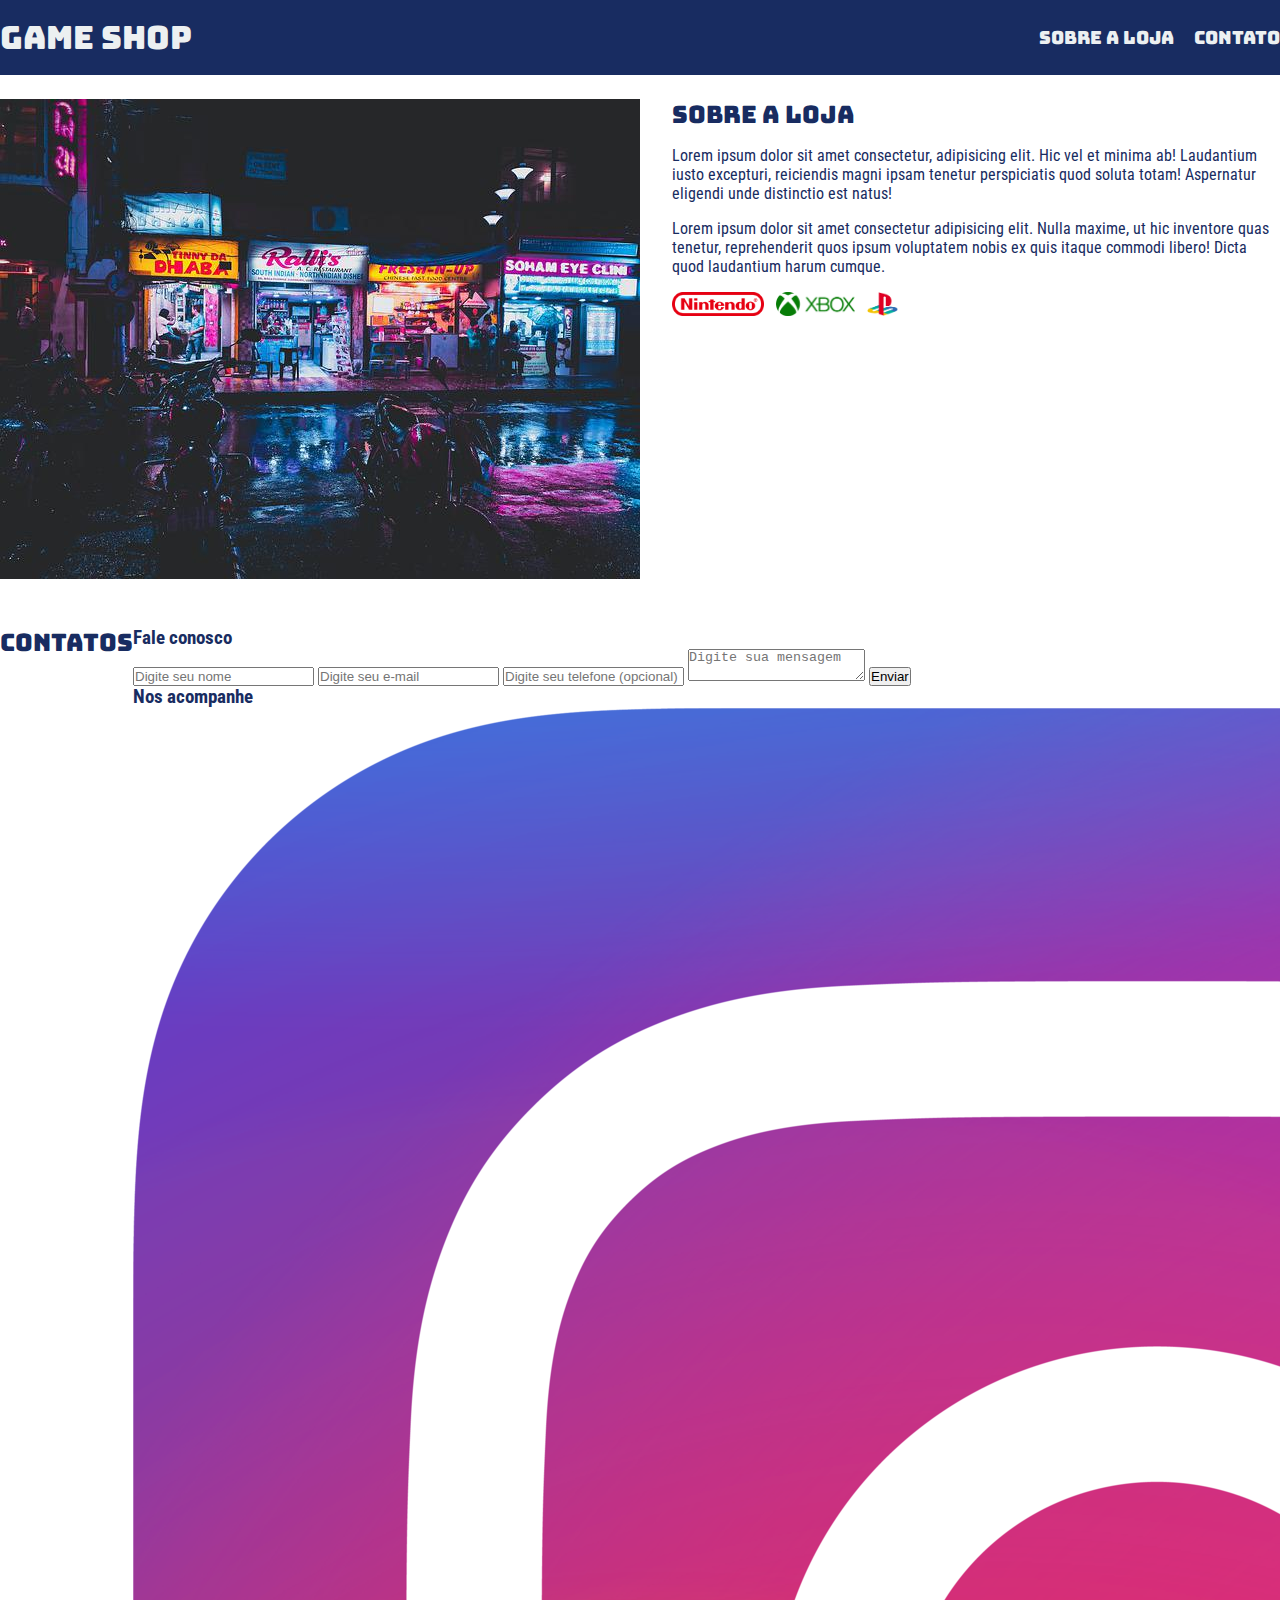
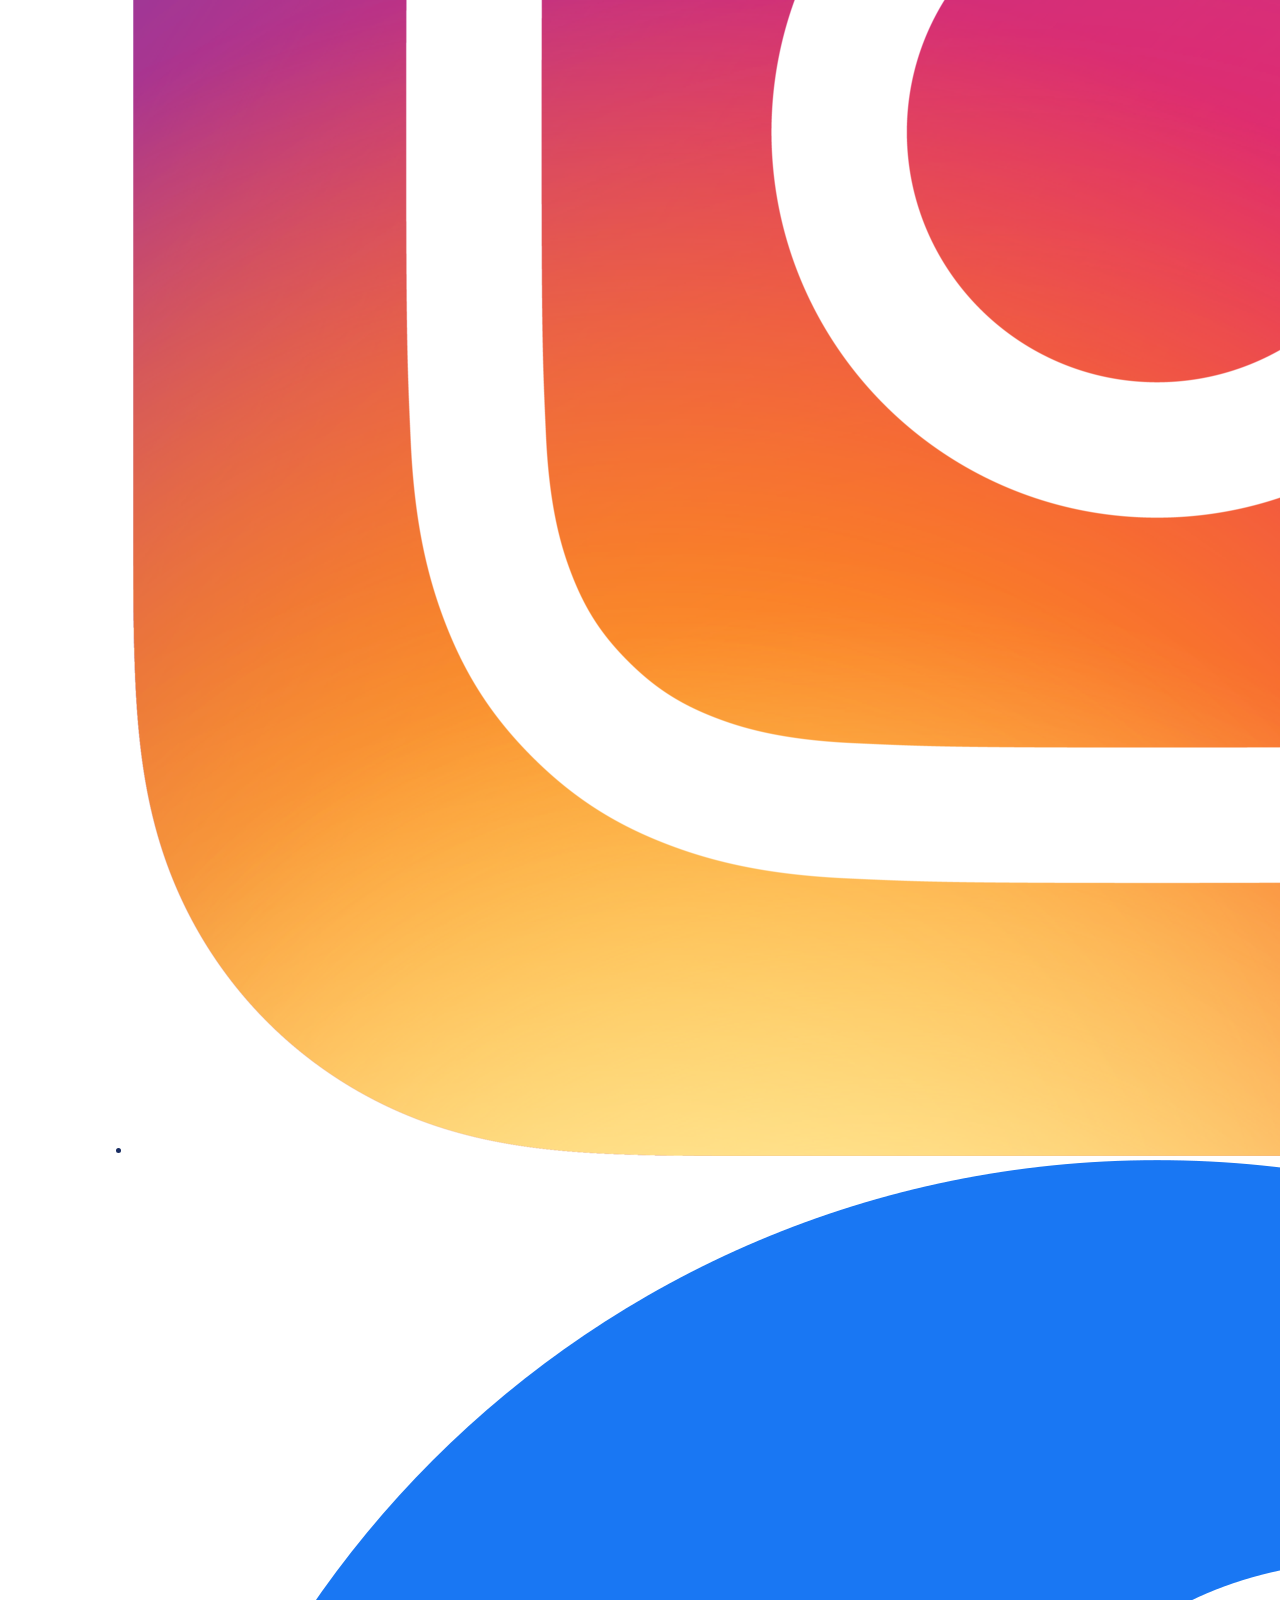
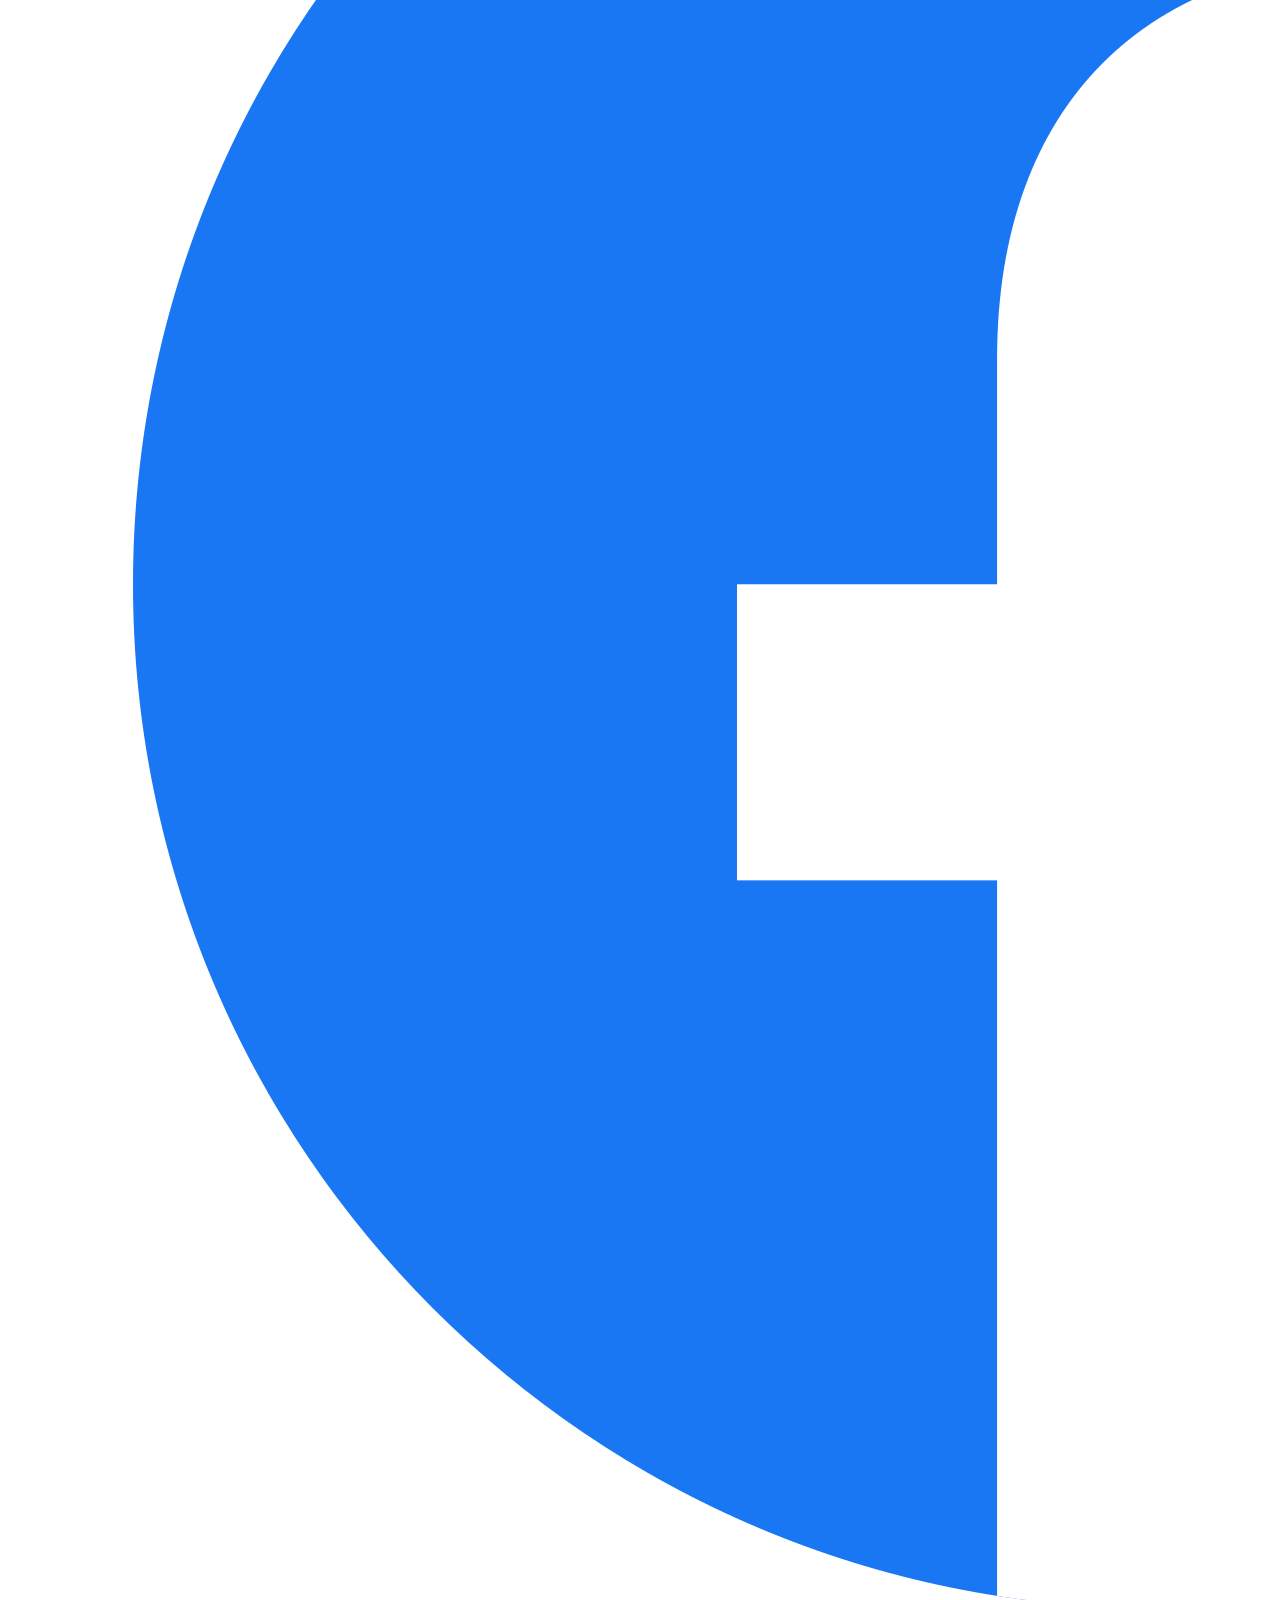
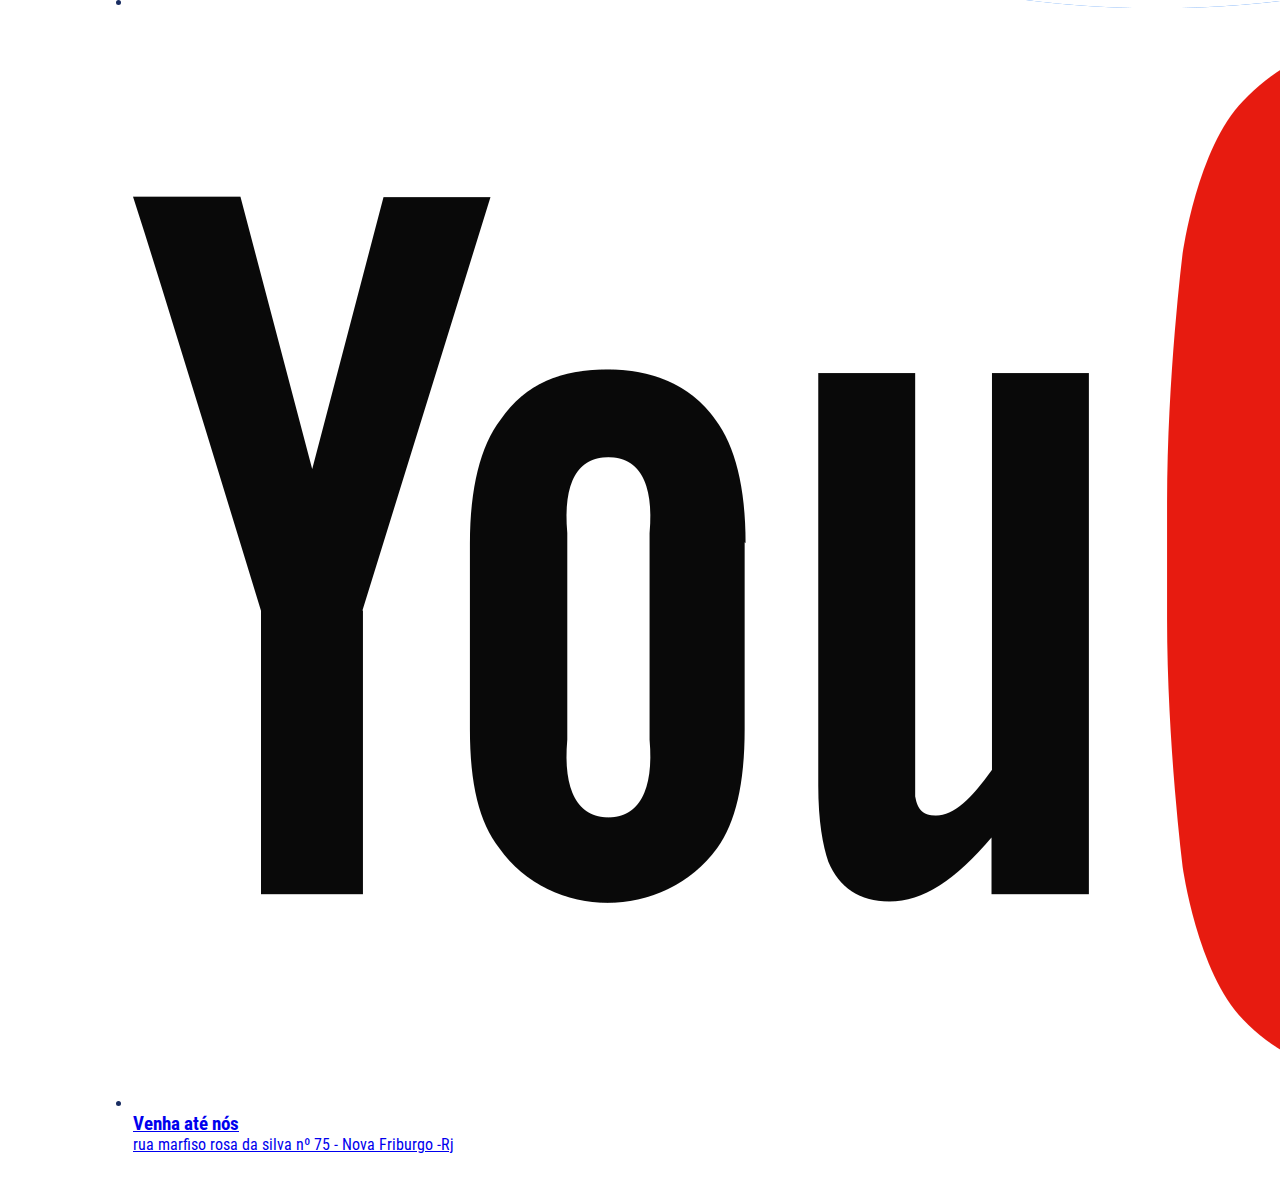
==== commit 1df6d2bf: "add link e requerimentos" ====
--- a/index.html
+++ b/index.html
@@ -16,16 +16,16 @@
         <nav>
             <ul>
                 <li>
-                    <a href="*">Sobre a loja </a>
+                    <a href="#sobre" title="Ir para sobre a loja ">Sobre a loja </a>
                 </li>
                 <li>
-                    <a href="*">Contato</a>
+                    <a href="#Contato" title="Ir para contatos" >Contato</a>
                 </li>
             </ul>    
     </div>
         </nav>
     </header>
-    <section>
+    <section id="sobre">
         <div class="container">
             <img class="store-front" src="imagens/loja.jpg" alt="Logo da loja Game Shop" />
             <div>
@@ -44,5 +44,45 @@
             </div>
         </div>
     </section>
+    <section id="Contato">
+        <div class="container">
+            <h2>Contatos</h2>
+            <div class="contact-methods">
+                <div>
+                    <h3>Fale conosco</h3>
+                    <form>
+                        <input type="text" placeholder="Digite seu nome" required />
+                        <input type="email" placeholder="Digite seu e-mail" required />
+                        <input type="tel" placeholder="Digite seu telefone (opcional)" />
+                        <textarea placeholder="Digite sua mensagem" required></textarea>
+                        <button type="submit">Enviar</button>
+                    </form>
+                </div>
+                <div>
+                    <h3>Nos acompanhe</h3>
+                    <ul class="social-links">
+                        <li>
+                            <a href="#" title="siganos no istagran">
+                            <img src="imagens/instagram.png" alt="Logo istagran" />
+                        </li>
+                        <li>
+                            <a href="#" title="siganos no faceboock">
+                            <img src="imagens/facebook.png" alt="Logo faceboock" />
+                        </li>
+                        <li>
+                            <a href="#" title="visite nosso canal no yootube">
+                            <img src="imagens/youtube.png" alt="Logo do yootube" />
+                        </li>
+                    </ul>
+                </div>
+                <div>
+                    <h3>Venha até nós</h3>
+                    <p>
+                        rua marfiso rosa da silva nº 75 - Nova Friburgo -Rj
+                    </p>
+                </div>
+            </div>
+        </div>
+    </section>
 </body>
 </html>--- a/main.css
+++ b/main.css
@@ -19,10 +19,15 @@
     color: #ecf0f1;
 }
 
+header h1, 
+section h2 {
+    font-weight: normal;
+}
+
 header nav li {
     display: inline;
     margin-left: 16px;
-    font-size: 24px;
+    font-size: 18px;
 }
 
 header nav li a {
@@ -48,7 +53,8 @@
 }
 
 .brands-list li{
-    display: flex;
+    display: inline;
+    margin-right: 8px; 
 }
 
 section .container{
@@ -63,6 +69,10 @@
     margin-bottom: 16px;
 }
 
+section{
+    color: #182c61;
+}
+
 section p{
     margin-bottom: 16px;
 }
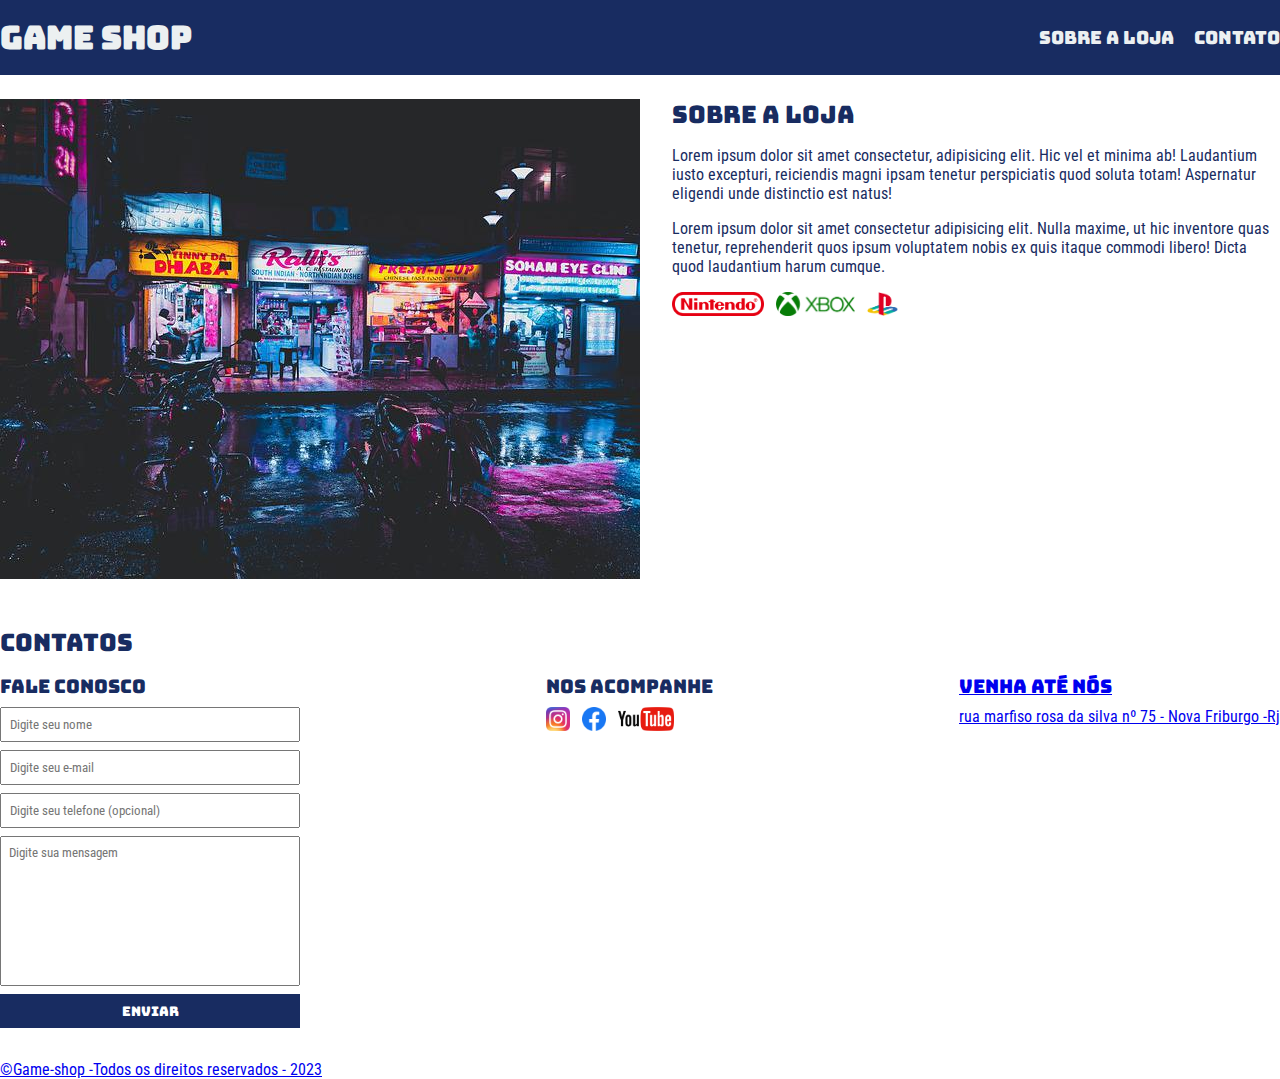
==== commit 0e80414e: "add footer" ====
--- a/index.html
+++ b/index.html
@@ -84,5 +84,12 @@
             </div>
         </div>
     </section>
+    <footer>
+        <div class="container">
+            <p>
+                &copy;Game-shop -Todos os direitos reservados - 2023
+            </p>
+        </div>
+    </footer>
 </body>
 </html>--- a/main.css
+++ b/main.css
@@ -5,11 +5,14 @@
 }
 
 header ,
-section h2 {
+section h2,
+section h3,
+form button {
     font-family: 'Bungee', cursive;
+    font-weight: normal;
 }
 
-body{
+body, input, textarea {
     font-family: 'Roboto Condensed', sans-serif;
 }
 
@@ -17,11 +20,6 @@
     padding: 16px 0;
     background-color: #182c61;
     color: #ecf0f1;
-}
-
-header h1, 
-section h2 {
-    font-weight: normal;
 }
 
 header nav li {
@@ -33,6 +31,10 @@
 header nav li a {
     color: #ecf0f1;
     text-decoration: none;
+}
+
+header li a:hover{
+    text-decoration: underline;
 }
 
 .container{
@@ -48,7 +50,8 @@
     justify-content: space-between;
 }
 
-.brands-list img{
+.brands-list img,
+.social-links img{
     height: 24px;
 }
 
@@ -79,4 +82,55 @@
 
 .store-front{
     margin-right: 32px;
+}
+
+#Contato .container{
+    display: block;
+}
+
+.contact-methods{
+    display: flex;
+    justify-content: space-between;
+}
+
+form input,
+form textarea,
+form button{
+    display: block;
+    width: 300px;
+    margin-bottom: 8px;
+    padding: 8px;
+}
+
+form textarea{
+    resize: none;
+    height: 150px;
+}
+
+.social-links li {
+    display: inline;
+    margin-right: 8px;
+}
+
+.social-links li a {
+    text-decoration: none;
+}
+
+section h3{
+    margin-bottom: 8px;
+}
+
+form button{
+    background-color: #182c61;
+    color: #fff;
+    border: none;
+    cursor: pointer;
+}
+
+form button:hover{
+    background-color: #3d66d6;
+}
+
+input:focus , textarea:focus{
+    outline-color: #182c61;
 }